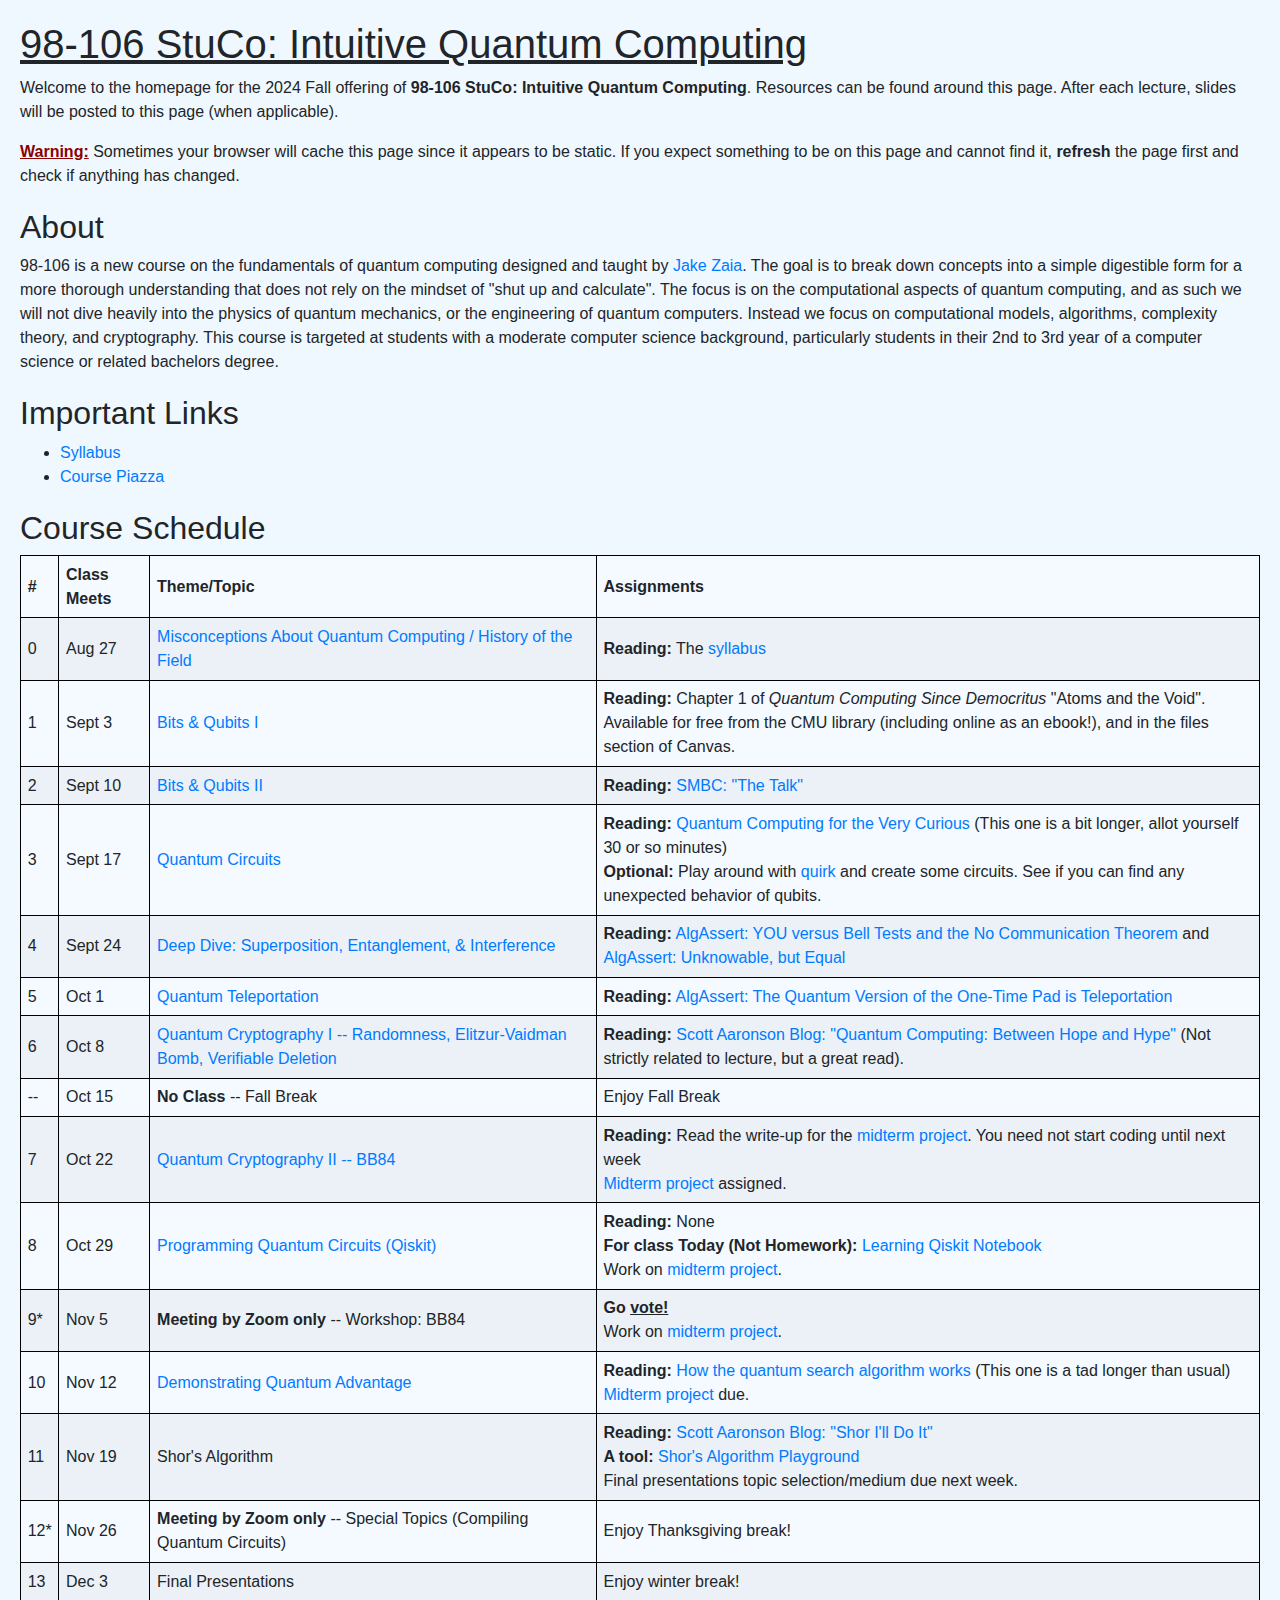
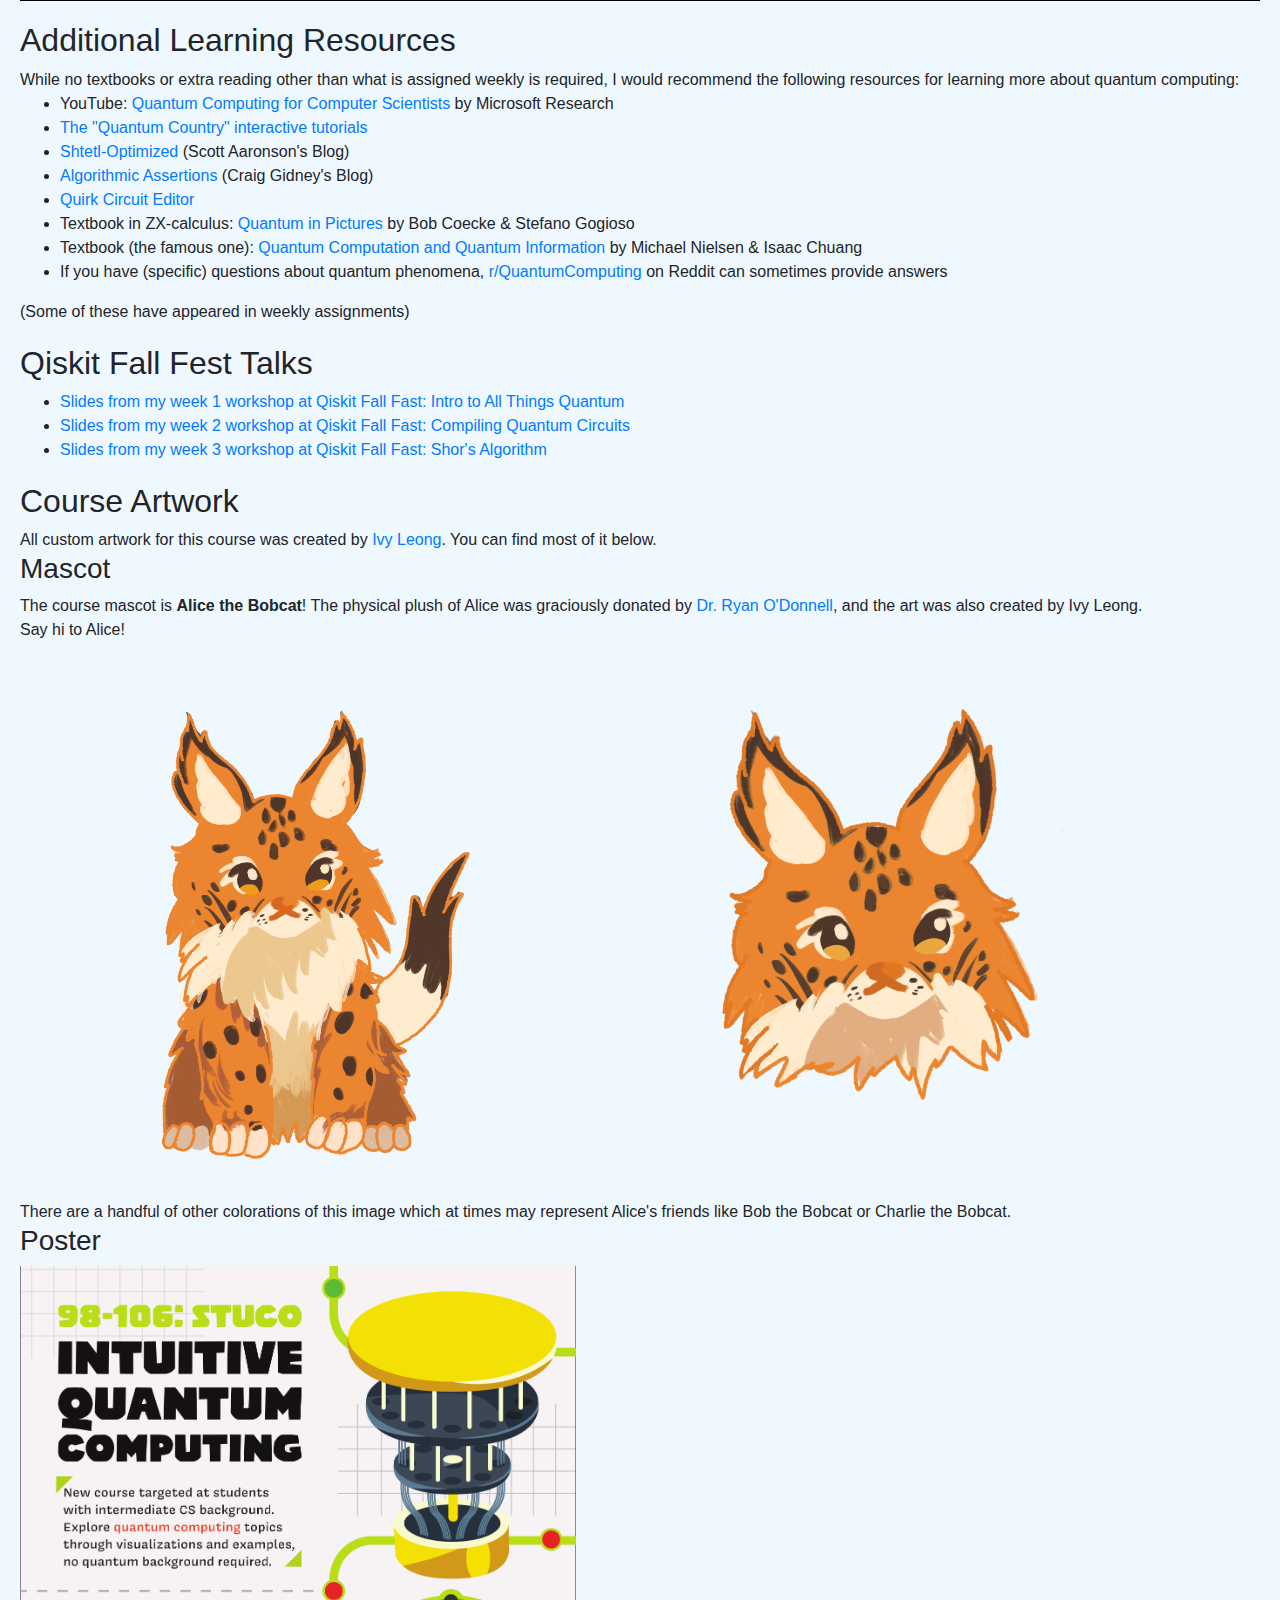
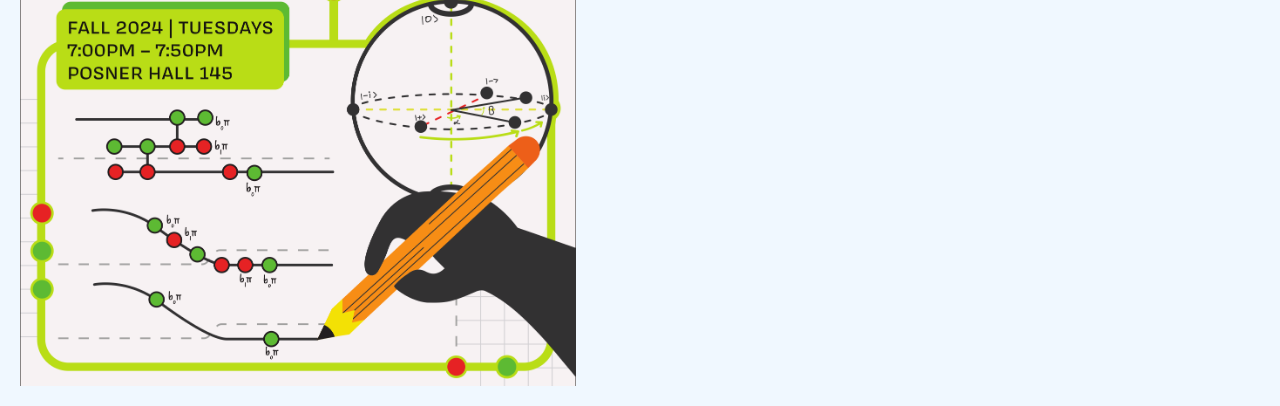
==== index.html @ c611f0e7 "Add Shor's algo presentation for QFF" ====
<!DOCTYPE html>
<html lang="en">
    <head>
        <meta charset="utf-8" />
        <meta http-equiv="Cache-Control" content="no-cache, no-store, must-revalidate"/>
        <meta http-equiv="Pragma" content="no-cache"/>
        <meta http-equiv="Expires" content="0"/>
        <meta name="robots" content="nofollow" />

        <title>98-106 StuCo: Intuitive Quantum Computing</title>

        <link rel="shortcut icon" type="image/png" href="static/img/alice_head_dark.png">

        <link rel="stylesheet" href="https://stackpath.bootstrapcdn.com/bootstrap/4.5.2/css/bootstrap.min.css" integrity="sha384-JcKb8q3iqJ61gNV9KGb8thSsNjpSL0n8PARn9HuZOnIxN0hoP+VmmDGMN5t9UJ0Z" crossorigin="anonymous" />
        <link rel="stylesheet" href="static/css/base.css" />
        <link rel="stylesheet" href="static/css/home.css" />
    </head>

    <body>
        <h1> <u>
            98-106 StuCo: Intuitive Quantum Computing
        </u> </h1>
        <p>
            Welcome to the homepage for the 2024 Fall offering of <b>98-106 StuCo: Intuitive Quantum Computing</b>.
            Resources can be found around this page.
            After each lecture, slides will be posted to this page (when applicable).
        </p>

        <p>
            <u class="warning">Warning:</u> Sometimes your browser will cache this page since it appears to be static.
            If you expect something to be on this page and cannot find it, <b>refresh</b> the page first and check if anything has changed.
        </p>

        <div class="section">
            <h2> About </h2>

            <p>
                98-106 is a new course on the fundamentals of quantum computing designed and taught by <a href="https://jzaia.net">Jake Zaia</a>.
                The goal is to break down concepts into a simple digestible form for a more thorough understanding that does not rely on the mindset of "shut up and calculate".
                The focus is on the computational aspects of quantum computing, and as such we will not dive heavily into the physics of quantum mechanics, or the engineering of quantum computers.
                Instead we focus on computational models, algorithms, complexity theory, and cryptography.
                This course is targeted at students with a moderate computer science background, particularly students in their 2nd to 3rd year of a computer science or related bachelors degree.
            </p>
        </div>

        <div class="section">
            <h2> Important Links </h2>

            <ul>
                <li> <a href="static/documents/syllabus.pdf">Syllabus</a> </li>
                <li> <a href="https://piazza.com/cmu/fall2024/98106">Course Piazza</a> </li>
            </ul>
        </div>

        <div class="section">
            <h2> Course Schedule </h2>

            <table id="class-schedule">
                <tr>
                    <th>#</th>
                    <th>Class Meets</th>
                    <th>Theme/Topic</th>
                    <th>Assignments</th>
                </tr>

                <tr>
                    <td>
                        0
                    </td>
                    <td>
                        Aug 27
                    </td>
                    <td>
                        <a href="https://docs.google.com/presentation/d/1K6jT92IirizlyWsclf-HWLIpeUItSZ8XHdBwO2vE9dA/edit?usp=drive_link">Misconceptions About Quantum Computing / History of the Field</a>
                    </td>
                    <td>
                        <b>Reading:</b> The <a href="static/documents/syllabus.pdf">syllabus</a>
                    </td>
                </tr>

                <tr>
                    <td>
                        1
                    </td>
                    <td>
                        Sept 3
                    </td>
                    <td>
                        <a href="https://docs.google.com/presentation/d/1zYkKhbauf3vrs4N_0_ezAlrUkIgW85bgAAUPRyCGyKk/edit?usp=sharing">Bits & Qubits I</a>
                    </td>
                    <td>
                        <b>Reading:</b> Chapter 1 of <i>Quantum Computing Since Democritus</i> "Atoms and the Void".
                        <br />
                        Available for free from the CMU library (including online as an ebook!), and in the files section of Canvas.
                    </td>
                </tr>

                <tr>
                    <td>
                        2
                    </td>
                    <td>
                        Sept 10
                    </td>
                    <td>
                        <a href="https://docs.google.com/presentation/d/1GYxbBrOg5g-eaT6I2_7zna-hHgamSBjy3YcUCNtx9vw/edit?usp=sharing">Bits & Qubits II</a>
                    </td>
                    <td>
                        <b>Reading:</b> <a href="https://www.smbc-comics.com/comic/the-talk-3">SMBC: "The Talk"</a>
                    </td>
                </tr>

                <tr>
                    <td>
                        3
                    </td>
                    <td>
                        Sept 17
                    </td>
                    <td>
                        <a href="https://docs.google.com/presentation/d/1S2ljsmP8gcDn0FfLXHAqtqasm4k5BIbCLL1Pnui-Oos/edit?usp=sharing">Quantum Circuits</a>
                    </td>
                    <td>
                        <b>Reading:</b> <a href="https://quantum.country/qcvc">Quantum Computing for the Very Curious</a> (This one is a bit longer, allot yourself 30 or so minutes)

                        <br />
                        <b>Optional:</b> Play around with <a href="https://algassert.com/quirk">quirk</a> and create some circuits.
                        See if you can find any unexpected behavior of qubits.
                    </td>
                </tr>

                <tr>
                    <td>
                        4
                    </td>
                    <td>
                        Sept 24
                    </td>
                    <td>
                        <a href="https://docs.google.com/presentation/d/135XEowu6dzqHW6y-Cev3HSpKKpaMrBlcaX0ifstmXmY/edit?usp=drive_link">Deep Dive: Superposition, Entanglement, & Interference</a>
                    </td>
                    <td>
                        <b>Reading:</b> <a href="https://algassert.com/quantum/2015/10/11/Bell-Tests-vs-No-Communication.html">AlgAssert: YOU versus Bell Tests and the No Communication Theorem
                        </a> and <a href="https://algassert.com/quantum/2016/01/19/unknown-but-equal.html">AlgAssert: Unknowable, but Equal</a>
                    </td>
                </tr>

                <tr>
                    <td>
                        5
                    </td>
                    <td>
                        Oct 1
                    </td>
                    <td>
                        <a href="https://docs.google.com/presentation/d/1eFd35r0rdreiRkxncLrb1eJSHKV5FSQmF7Qh5J40x-8/edit?usp=drive_link">Quantum Teleportation</a>
                    </td>
                    <td>
                        <b>Reading:</b> <a href="https://algassert.com/post/1624">AlgAssert: The Quantum Version of the One-Time Pad is Teleportation</a>
                    </td>
                </tr>

                <tr>
                    <td>
                        6
                    </td>
                    <td>
                        Oct 8
                    </td>
                    <td>
                        <a href="https://docs.google.com/presentation/d/1-17AJlMBQ-oUCojxRD85IjpXGnOMiB_DU3lZXqvQzko/edit?usp=drive_link">Quantum Cryptography I -- Randomness, Elitzur-Vaidman Bomb, Verifiable Deletion</a>
                    </td>
                    <td>
                        <b>Reading:</b> <a href="https://scottaaronson.blog/?p=8329">Scott Aaronson Blog: "Quantum Computing: Between Hope and Hype"</a> (Not strictly related to lecture, but a great read).
                    </td>
                </tr>

                <tr>
                    <td>
                        --
                    </td>
                    <td>
                        Oct 15
                    </td>
                    <td>
                        <b>No Class</b> -- Fall Break
                    </td>
                    <td>
                        Enjoy Fall Break
                    </td>
                </tr>

                <tr>
                    <td>
                        7
                    </td>
                    <td>
                        Oct 22
                    </td>
                    <td>
                        <a href="https://docs.google.com/presentation/d/18VddEUVildaBNH0EZfdWYDTocSdKORDHvI_Us2tEg4Y/edit?usp=drive_link">Quantum Cryptography II --  BB84</a>
                    </td>
                    <td>
                        <b>Reading:</b> Read the write-up for the <a href="static/documents/midterm.pdf">midterm project</a>. You need not start coding until next week
                        <br />
                        <a href="static/documents/midterm.pdf">Midterm project</a> assigned.
                    </td>
                </tr>

                <tr>
                    <td>
                        8
                    </td>
                    <td>
                        Oct 29
                    </td>
                    <td>
                        <a href="https://docs.google.com/presentation/d/1jO_1NH0KfbMNz3NEqcsBEvoOaDvFl9nHCr71tfWWD2I/edit?usp=drive_link">Programming Quantum Circuits (Qiskit)</a>
                    </td>
                    <td>
                        <b>Reading:</b> None
                        <br />
                        <b>For class Today (Not Homework):</b> <a href="https://drive.google.com/file/d/1oGGr2eNd4q_oPylqYmzBe3QUXlvMx81x/view?usp=sharing">Learning Qiskit Notebook</a>
                        <br />
                        Work on <a href="static/documents/midterm.pdf">midterm project</a>.
                    </td>
                </tr>

                <tr>
                    <td>
                        9*
                    </td>
                    <td>
                        Nov 5
                    </td>
                    <td>
                        <b>Meeting by Zoom only</b> -- Workshop: BB84
                    </td>
                    <td>
                        <b>Go <u>vote!</u></b>

                        <br />
                        Work on <a href="static/documents/midterm.pdf">midterm project</a>.
                    </td>
                </tr>

                <tr>
                    <td>
                        10
                    </td>
                    <td>
                        Nov 12
                    </td>
                    <td>
                        <a href="https://docs.google.com/presentation/d/1WBXxvEZZC5QUuhBqahesyZMNEtcgNmLPEGZ4avIab2A/edit?usp=drive_link">Demonstrating Quantum Advantage</a>
                    </td>
                    <td>
                        <b>Reading:</b> <a href="https://quantum.country/search">How the quantum search algorithm works</a> (This one is a tad longer than usual)

                        <br />
                        <a href="static/documents/midterm.pdf">Midterm project</a> due.
                    </td>
                </tr>

                <tr>
                    <td>
                        11
                    </td>
                    <td>
                        Nov 19
                    </td>
                    <td>
                        Shor's Algorithm
                    </td>
                    <td>
                        <b>Reading:</b> <a href="https://scottaaronson.blog/?p=208">Scott Aaronson Blog: "Shor I'll Do It"</a>
                        <br />
                        <b>A tool:</b> <a href="shor.html">Shor's Algorithm Playground</a>
                        <br />
                        Final presentations topic selection/medium due next week.
                    </td>
                </tr>

                <tr>
                    <td>
                        12*
                    </td>
                    <td>
                        Nov 26
                    </td>
                    <td>
                        <b>Meeting by Zoom only</b> -- Special Topics (Compiling Quantum Circuits)
                    </td>
                    <td>
                        Enjoy Thanksgiving break!
                    </td>
                </tr>

                <tr>
                    <td>
                        13
                    </td>
                    <td>
                        Dec 3
                    </td>
                    <td>
                        Final Presentations
                    </td>
                    <td>
                        Enjoy winter break!
                    </td>
                </tr>
            </table>
        </div>

        <div class="section">
            <h2>
                Additional Learning Resources
            </h2>

            While no textbooks or extra reading other than what is assigned weekly is required, I would recommend the following resources for learning more about quantum computing:
            <ul>
                <li>YouTube: <a href="https://www.youtube.com/watch?v=F_Riqjdh2oM">Quantum Computing for Computer Scientists</a> by Microsoft Research </li>
                <li><a href="https://quantum.country">The "Quantum Country" interactive tutorials</a></li>
                <li><a href="https://scottaaronson.blog"> Shtetl-Optimized </a> (Scott Aaronson's Blog) </li>
                <li><a href="https://algassert.com"> Algorithmic Assertions </a> (Craig Gidney's Blog) </li>
                <li><a href="https://algassert.com/quirk"> Quirk Circuit Editor </a></li>
                <li>Textbook in ZX-calculus: <a href="https://www.amazon.com/Quantum-Pictures-New-Understand-World/dp/1739214714/">Quantum in Pictures</a> by Bob Coecke & Stefano Gogioso</li>
                <li>Textbook (the famous one): <a href="https://www.amazon.com/Quantum-Computation-Information-10th-Anniversary/dp/1107002176/">Quantum Computation and Quantum Information</a> by Michael Nielsen & Isaac Chuang</li>
                <li>If you have (specific) questions about quantum phenomena, <a href="https://reddit.com/r/QuantumComputing">r/QuantumComputing</a> on Reddit can sometimes provide answers</li>
            </ul>

            (Some of these have appeared in weekly assignments)
        </div>

        <div class="section">
            <h2> Qiskit Fall Fest Talks </h2>
            <ul>
                <li> <a href="https://docs.google.com/presentation/d/1UCJtkVwg--P8_gh6xYtqfSxzlH0CEJw3xf4Uv2UBCX0/edit?usp=drive_link">Slides from my week 1 workshop at Qiskit Fall Fast: Intro to All Things Quantum</a> </li>
                <li> <a href="https://docs.google.com/presentation/d/1VCVS2QXH_9_J2hicG3oESHyS9Ir1pYU_sRCkhTpLwBM/edit?usp=sharing">Slides from my week 2 workshop at Qiskit Fall Fast: Compiling Quantum Circuits</a></li>
                <li> <a href="https://docs.google.com/presentation/d/1Cw-iJSH3vG--TcIZdcRjjBhGbCef3H0ceN1FAzqy-D4/edit?usp=sharing">Slides from my week 3 workshop at Qiskit Fall Fast: Shor's Algorithm</a></li>
            </ul>
        </div>

        <div class="section">
            <h2>
                Course Artwork
            </h2>
            All custom artwork for this course was created by <a href="https://www.aibisaurarts.com">Ivy Leong</a>.
            You can find most of it below.

            <br />

            <h3>
                Mascot
            </h3>
            The course mascot is <b>Alice the Bobcat</b>!
            The physical plush of Alice was graciously donated by <a href="https://www.cs.cmu.edu/~odonnell/">Dr. Ryan O'Donnell</a>, and the art was also created by Ivy Leong.

            <br />
            Say hi to Alice!
            <br />

            <img id="alice-full" src="static/img/alice_full_dark.png" />
            <img id="alice-head" src="static/img/alice_head_dark.png" />

            <br />
            There are a handful of other colorations of this image which at times may represent Alice's friends like Bob the Bobcat or Charlie the Bobcat.
            <br />

            <h3>
                Poster
            </h3>
            <img id="course-poster" src="static/img/poster.png" />
        </div>

    </body>
</html>
---- static/css/base.css ----
table, table td, table th {
    border: 1px solid black;
}

table td, table th {
    padding: 5pt;
}

table th, table tr:nth-child(odd) td{
    background-color: rgba(255, 255, 255, 0.25);
}
table tr:nth-child(even) td{
    background-color: rgba(220, 220, 220, 0.25);
}

body {
    margin: 20px;
    background-color: aliceblue;
}

.section {
    margin-top: 20px;
}
---- static/css/home.css ----
#course-poster {
    max-width: 85%;
    max-height: 80vh;
}

#alice-full, #alice-head {
    max-width: 45%;
    max-height: 80vh;
}

.warning {
    font-weight: bold;
    color: darkred;
}
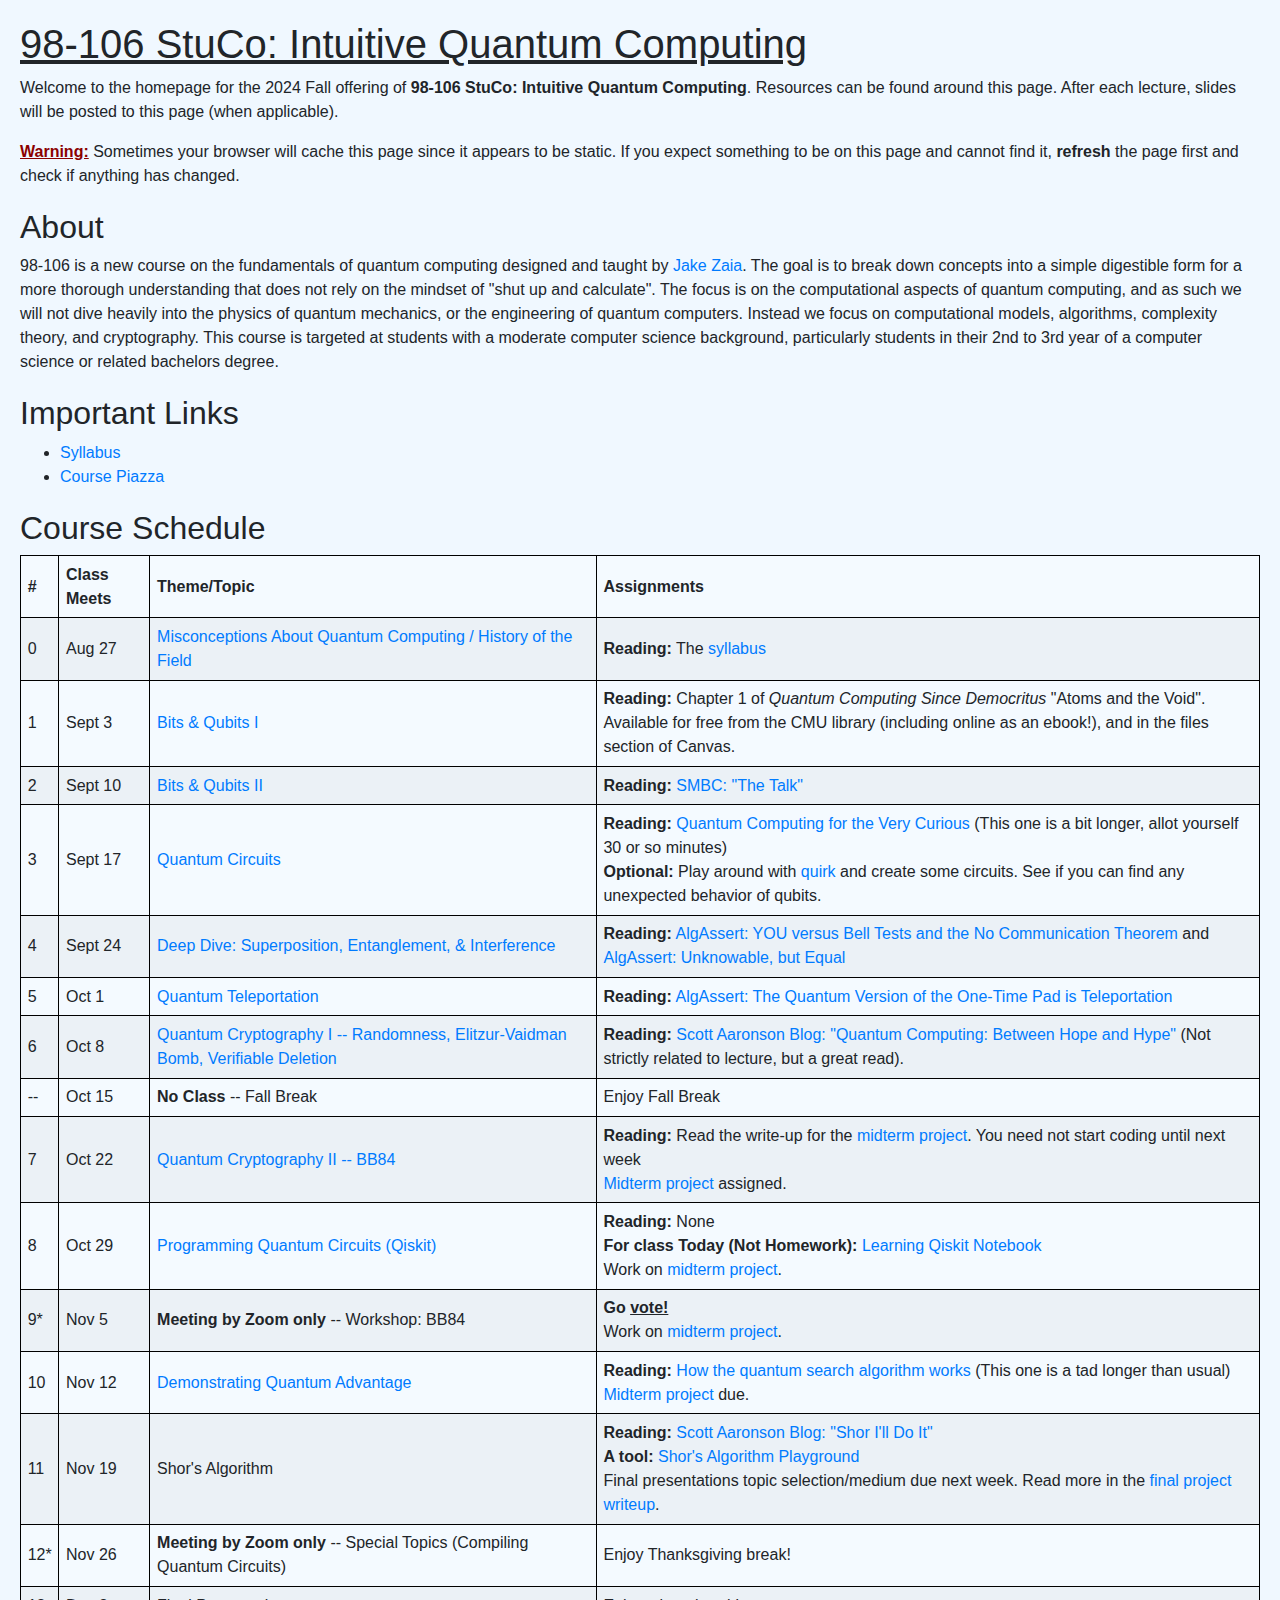
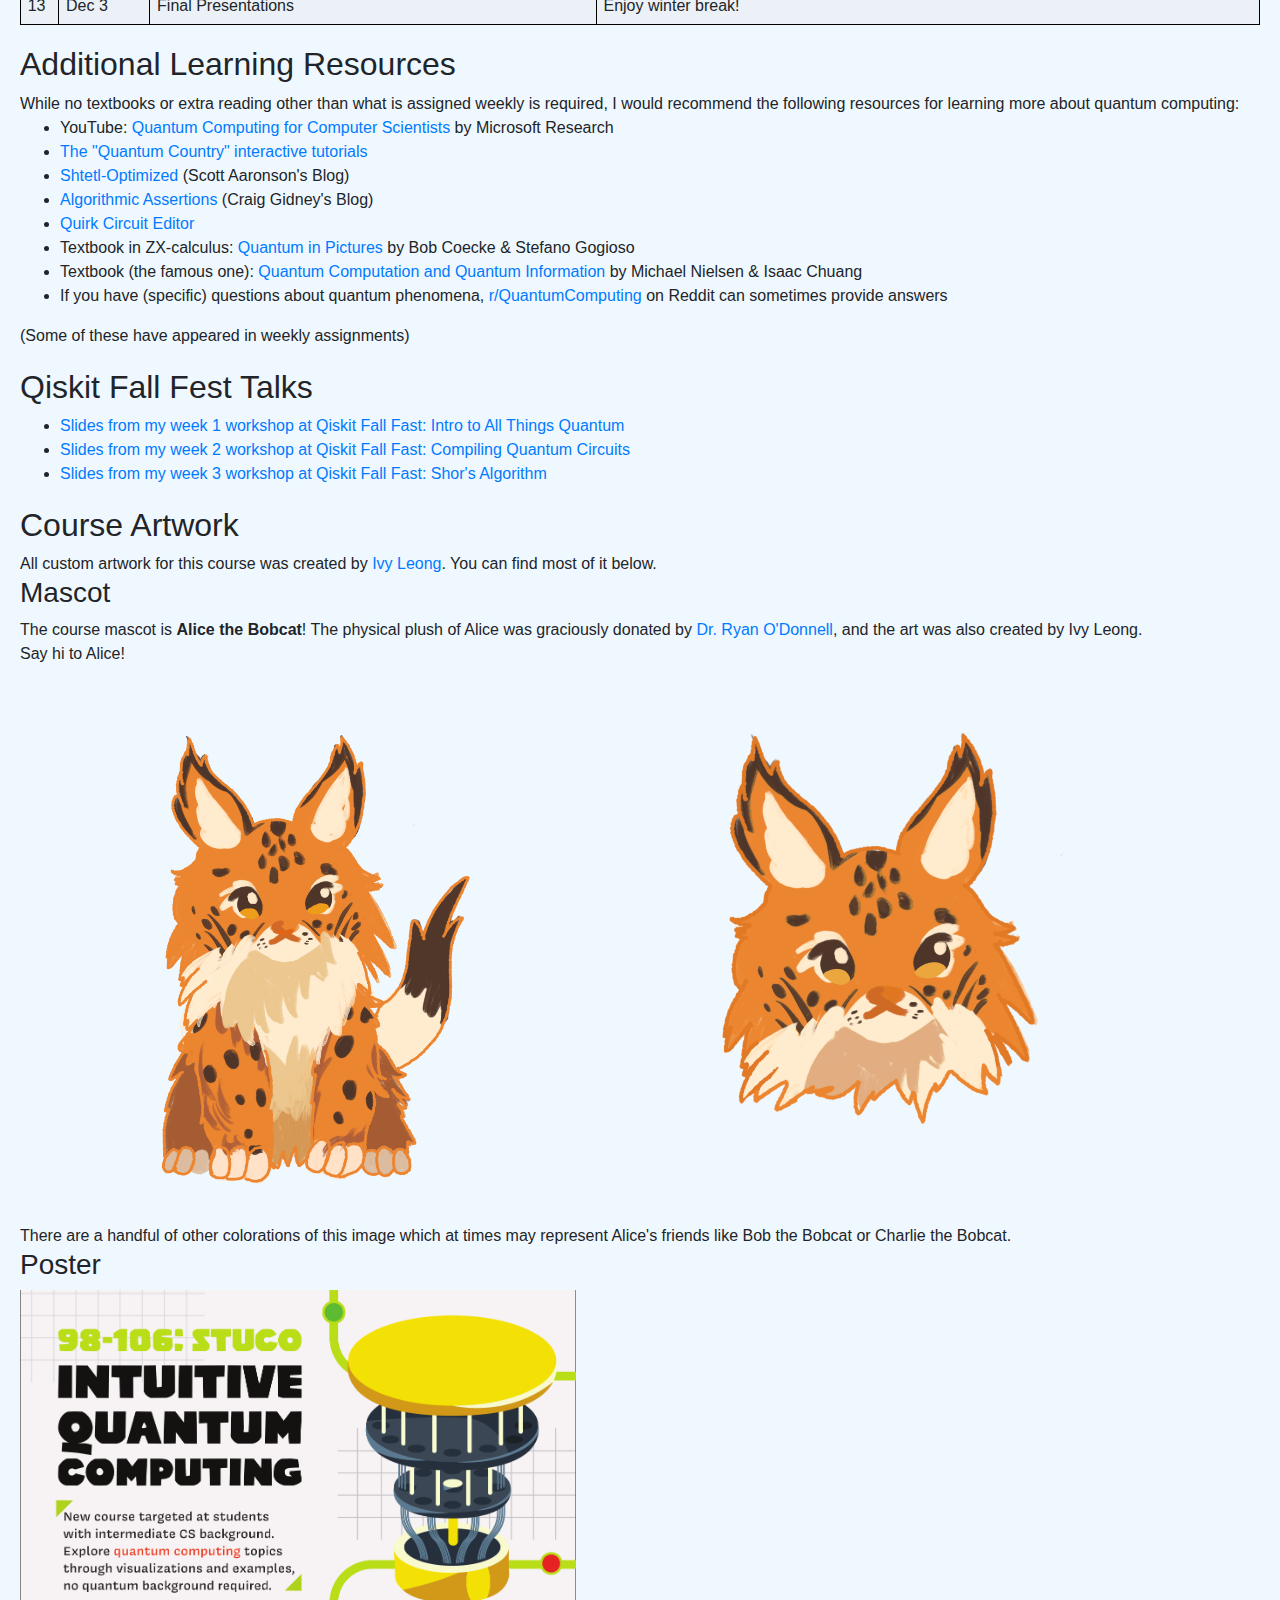
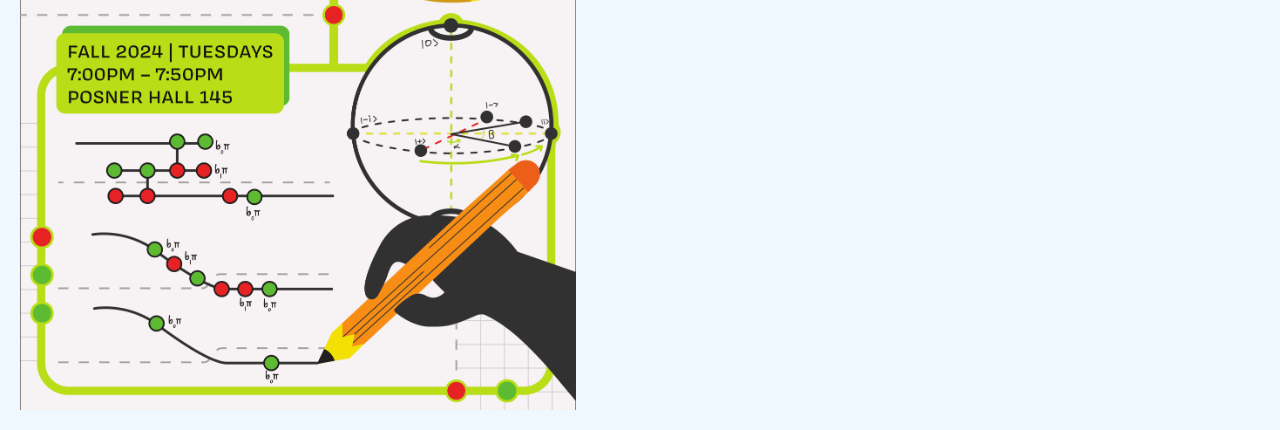
==== commit f38576d4: "Add final project writeup to site" ====
--- a/index.html
+++ b/index.html
@@ -278,6 +278,7 @@
                         <b>A tool:</b> <a href="shor.html">Shor's Algorithm Playground</a>
                         <br />
                         Final presentations topic selection/medium due next week.
+                        Read more in the <a href="static/documents/final.pdf">final project writeup</a>.
                     </td>
                 </tr>
 
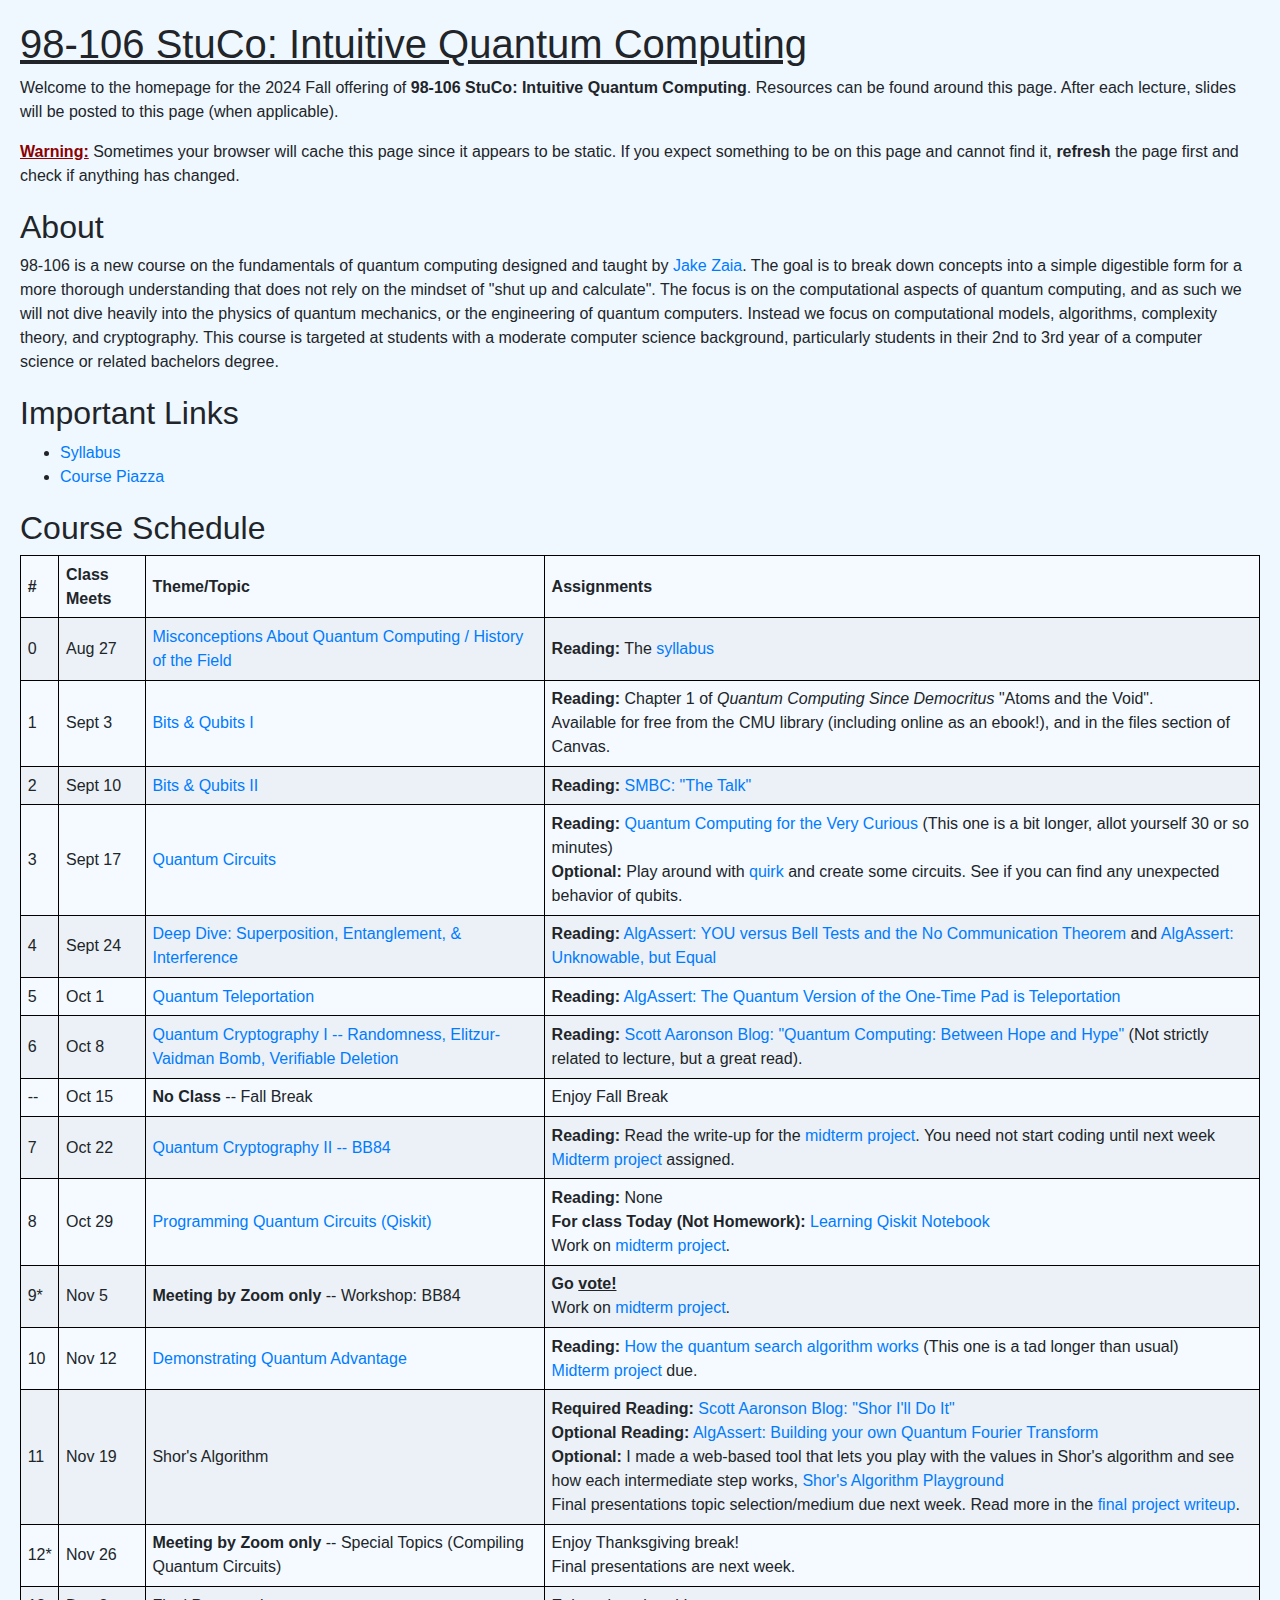
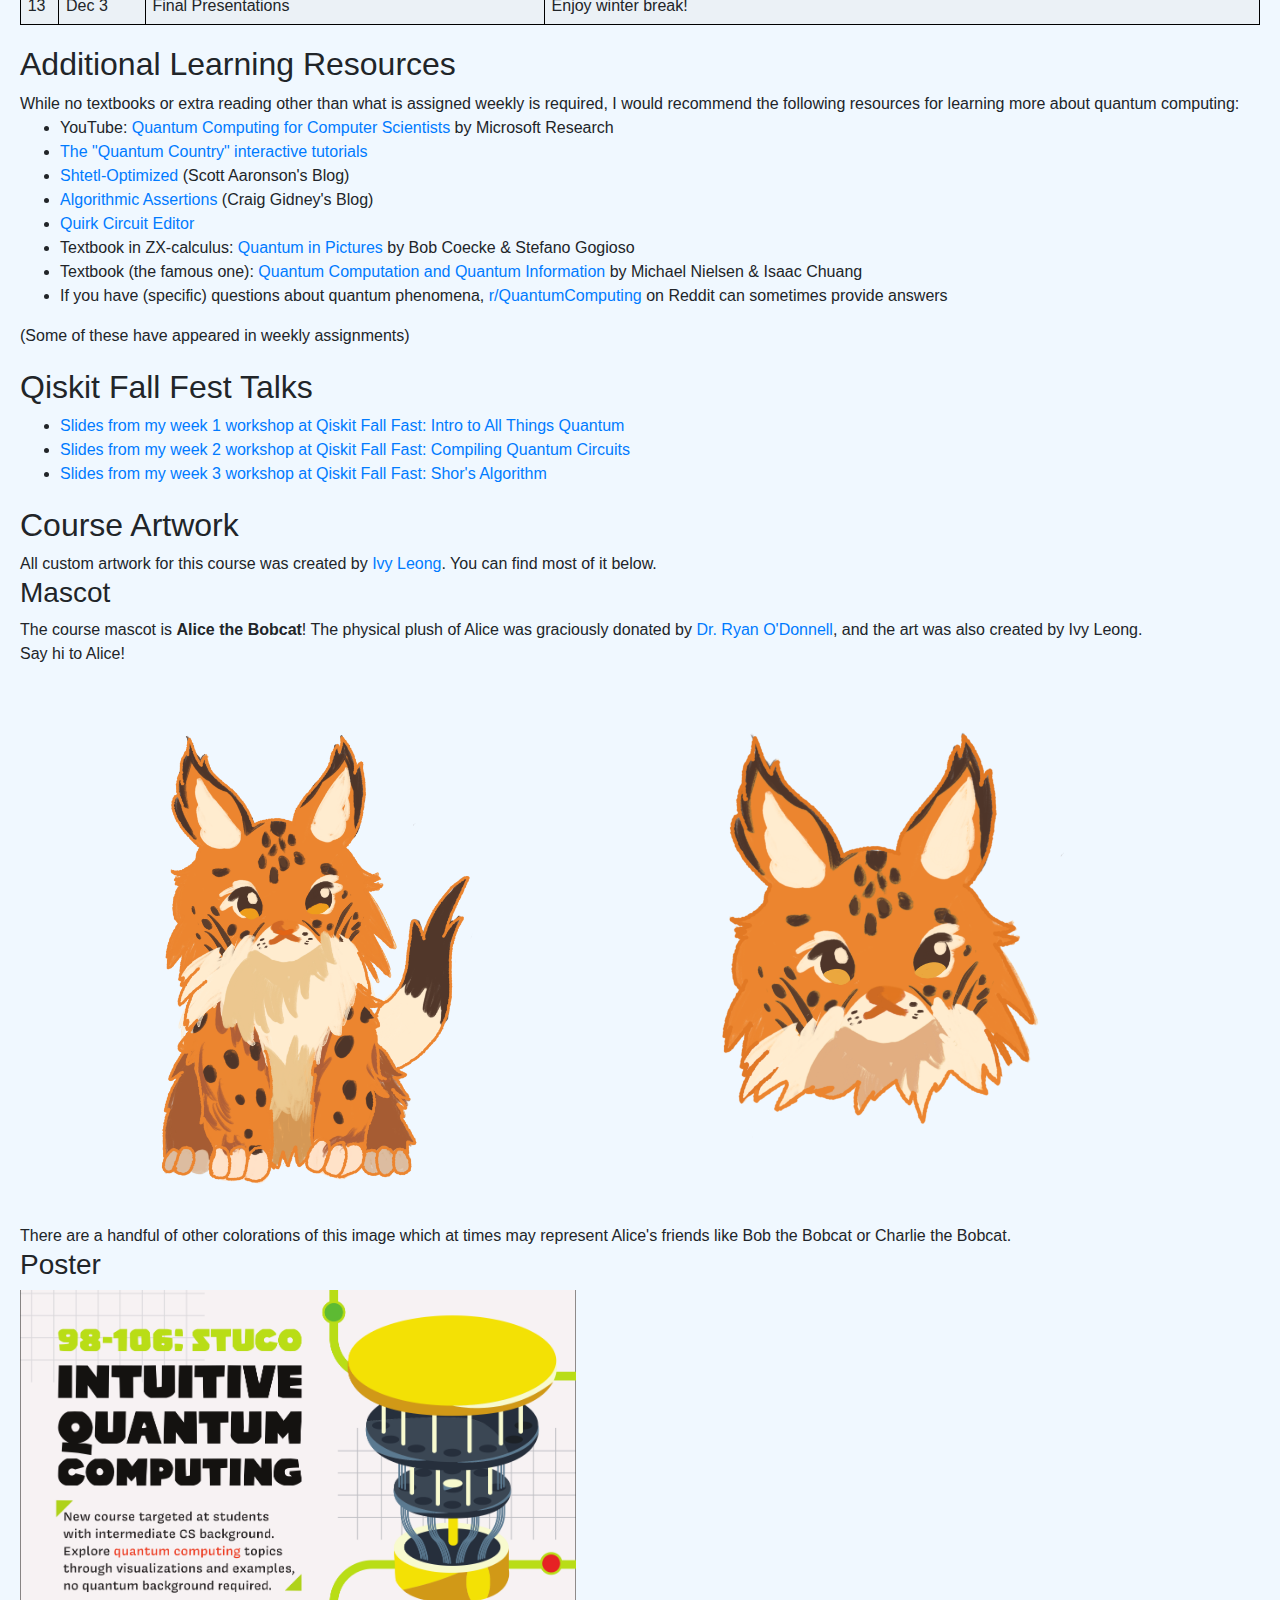
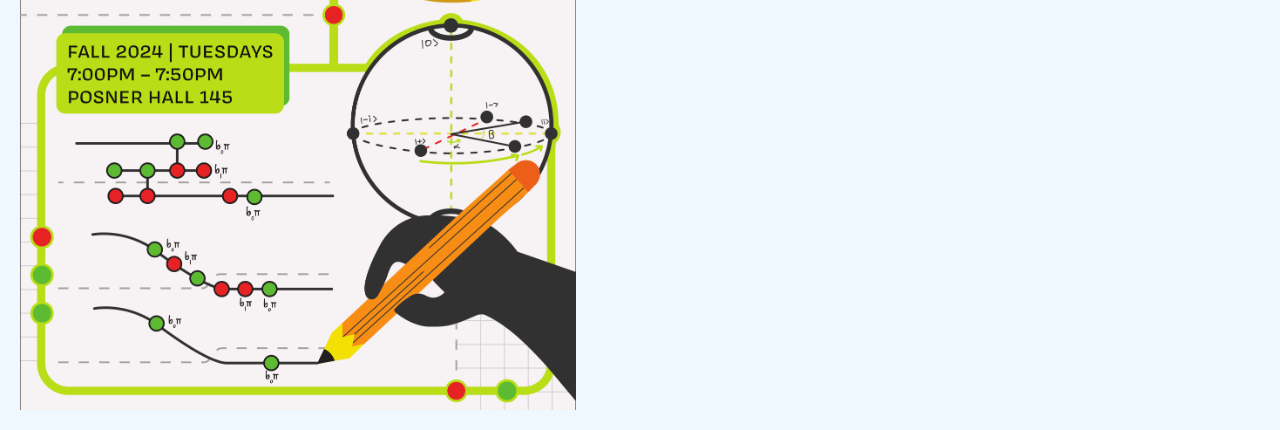
==== commit 99bafca9: "Add better resources for Shor's" ====
--- a/index.html
+++ b/index.html
@@ -273,9 +273,11 @@
                         Shor's Algorithm
                     </td>
                     <td>
-                        <b>Reading:</b> <a href="https://scottaaronson.blog/?p=208">Scott Aaronson Blog: "Shor I'll Do It"</a>
-                        <br />
-                        <b>A tool:</b> <a href="shor.html">Shor's Algorithm Playground</a>
+                        <b>Required Reading:</b> <a href="https://scottaaronson.blog/?p=208">Scott Aaronson Blog: "Shor I'll Do It"</a>
+                        <br />
+                        <b>Optional Reading:</b> <a href="https://algassert.com/quantum/2014/03/07/Building-your-own-Quantum-Fourier-Transform.html">AlgAssert: Building your own Quantum Fourier Transform</a>
+                        <br />
+                        <b>Optional:</b> I made a web-based tool that lets you play with the values in Shor's algorithm and see how each intermediate step works, <a href="shor.html">Shor's Algorithm Playground</a>
                         <br />
                         Final presentations topic selection/medium due next week.
                         Read more in the <a href="static/documents/final.pdf">final project writeup</a>.
@@ -294,6 +296,8 @@
                     </td>
                     <td>
                         Enjoy Thanksgiving break!
+                        <br />
+                        Final presentations are next week.
                     </td>
                 </tr>
 
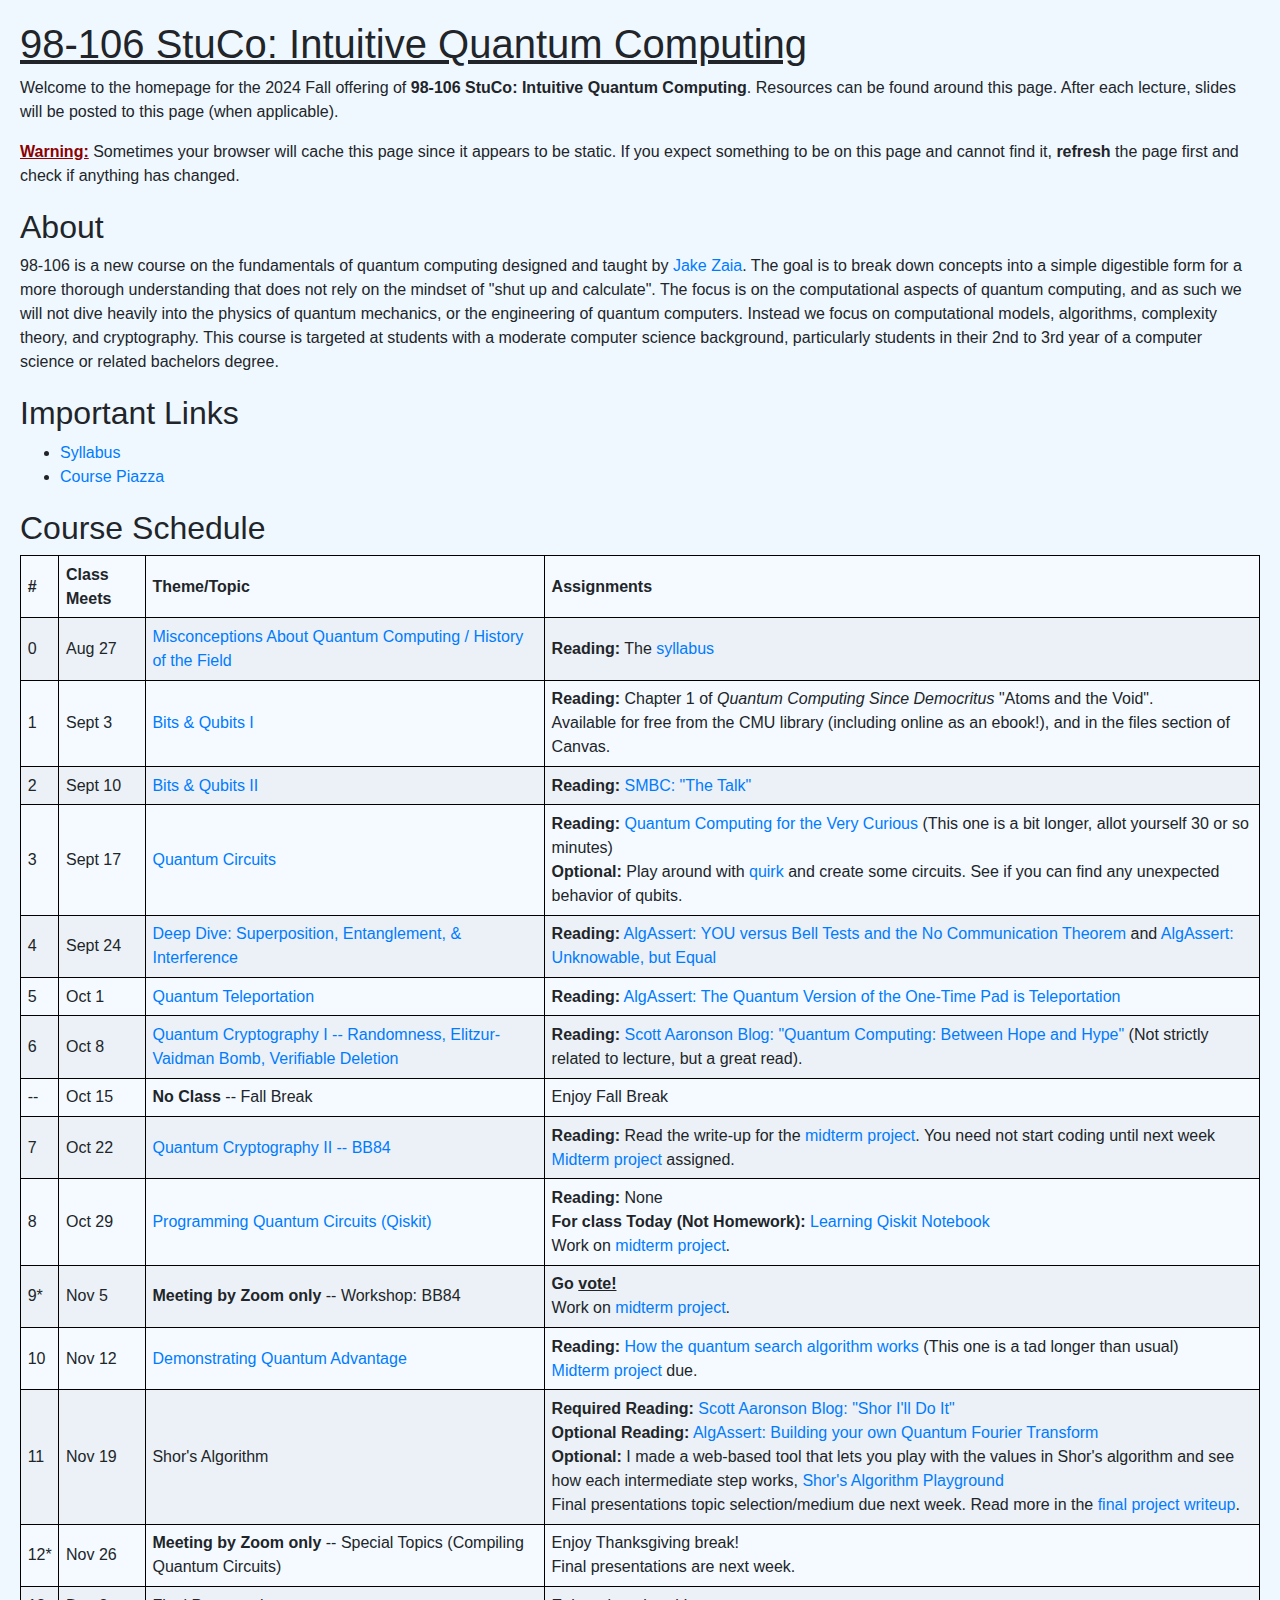
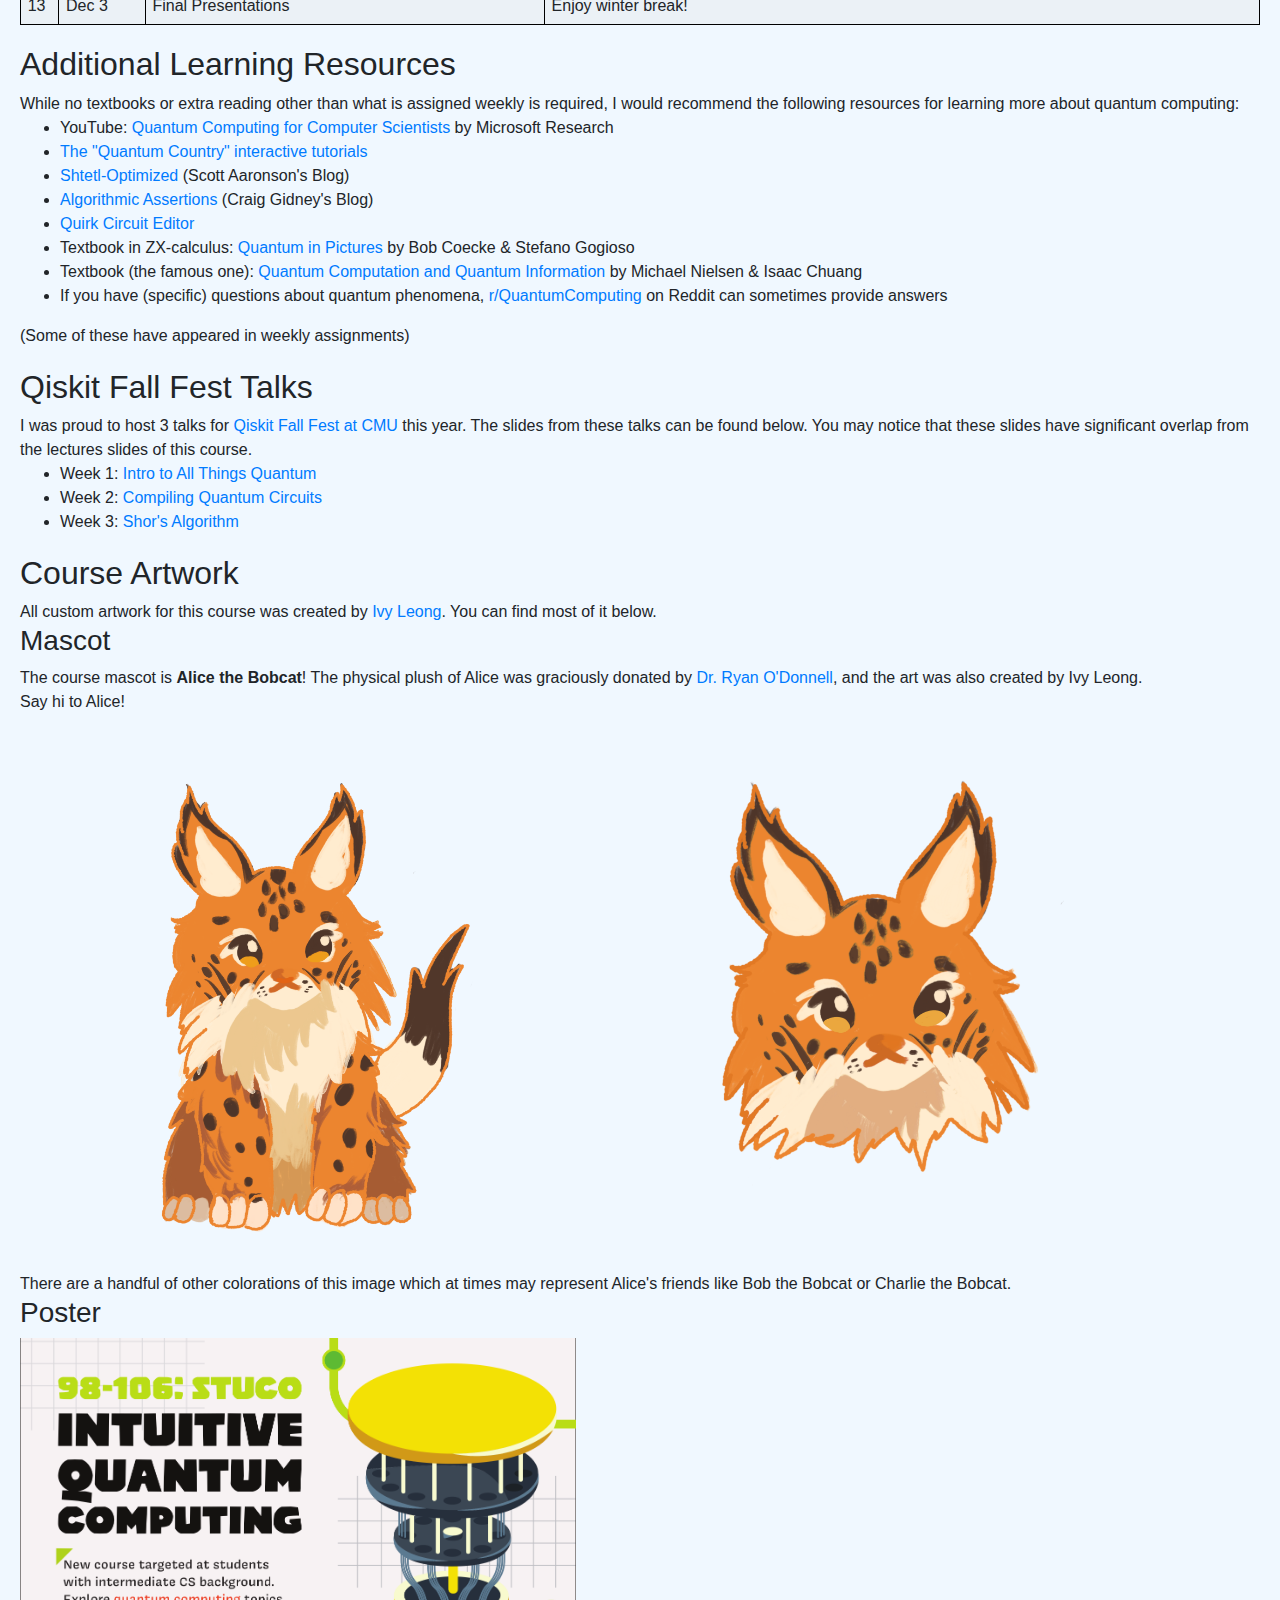
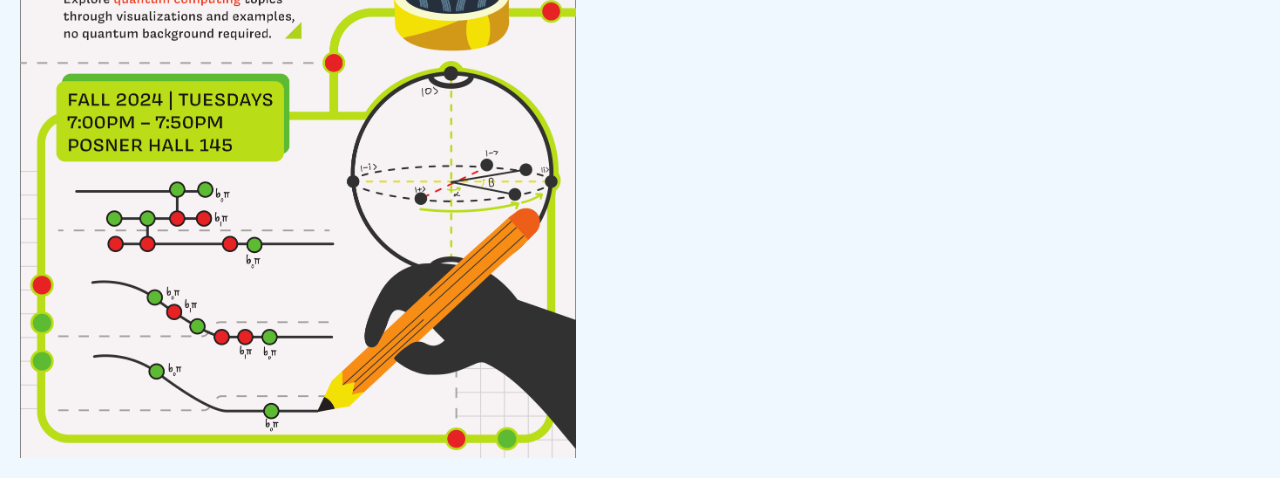
==== commit b22cef86: "Clean up QFF section" ====
--- a/index.html
+++ b/index.html
@@ -340,10 +340,13 @@
 
         <div class="section">
             <h2> Qiskit Fall Fest Talks </h2>
+            I was proud to host 3 talks for <a href="https://sites.google.com/view/cmu-quantum/events/qiskit-fall-fest-2024">Qiskit Fall Fest at CMU</a> this year.
+            The slides from these talks can be found below.
+            You may notice that these slides have significant overlap from the lectures slides of this course.
             <ul>
-                <li> <a href="https://docs.google.com/presentation/d/1UCJtkVwg--P8_gh6xYtqfSxzlH0CEJw3xf4Uv2UBCX0/edit?usp=drive_link">Slides from my week 1 workshop at Qiskit Fall Fast: Intro to All Things Quantum</a> </li>
-                <li> <a href="https://docs.google.com/presentation/d/1VCVS2QXH_9_J2hicG3oESHyS9Ir1pYU_sRCkhTpLwBM/edit?usp=sharing">Slides from my week 2 workshop at Qiskit Fall Fast: Compiling Quantum Circuits</a></li>
-                <li> <a href="https://docs.google.com/presentation/d/1Cw-iJSH3vG--TcIZdcRjjBhGbCef3H0ceN1FAzqy-D4/edit?usp=sharing">Slides from my week 3 workshop at Qiskit Fall Fast: Shor's Algorithm</a></li>
+                <li> Week 1: <a href="https://docs.google.com/presentation/d/1UCJtkVwg--P8_gh6xYtqfSxzlH0CEJw3xf4Uv2UBCX0/edit?usp=drive_link">Intro to All Things Quantum</a> </li>
+                <li> Week 2: <a href="https://docs.google.com/presentation/d/1VCVS2QXH_9_J2hicG3oESHyS9Ir1pYU_sRCkhTpLwBM/edit?usp=sharing">Compiling Quantum Circuits</a></li>
+                <li> Week 3: <a href="https://docs.google.com/presentation/d/1Cw-iJSH3vG--TcIZdcRjjBhGbCef3H0ceN1FAzqy-D4/edit?usp=sharing">Shor's Algorithm</a></li>
             </ul>
         </div>
 
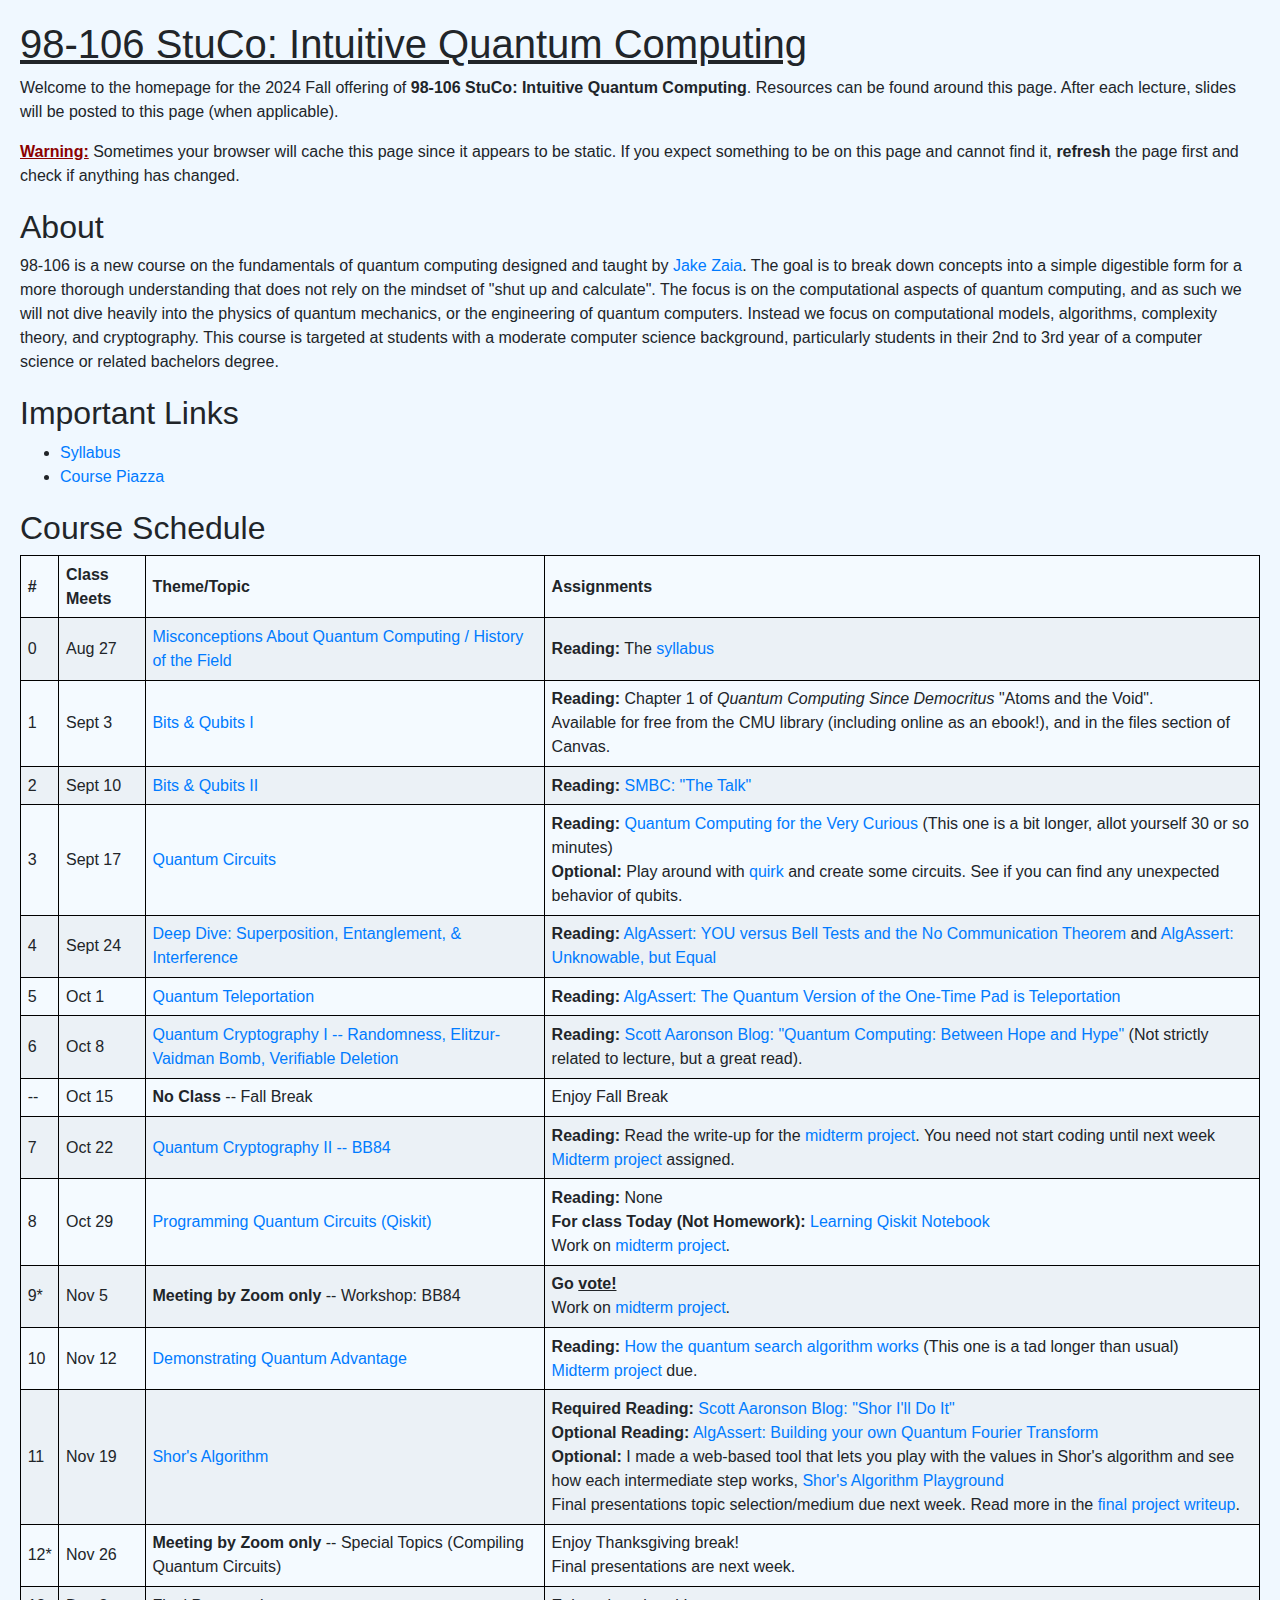
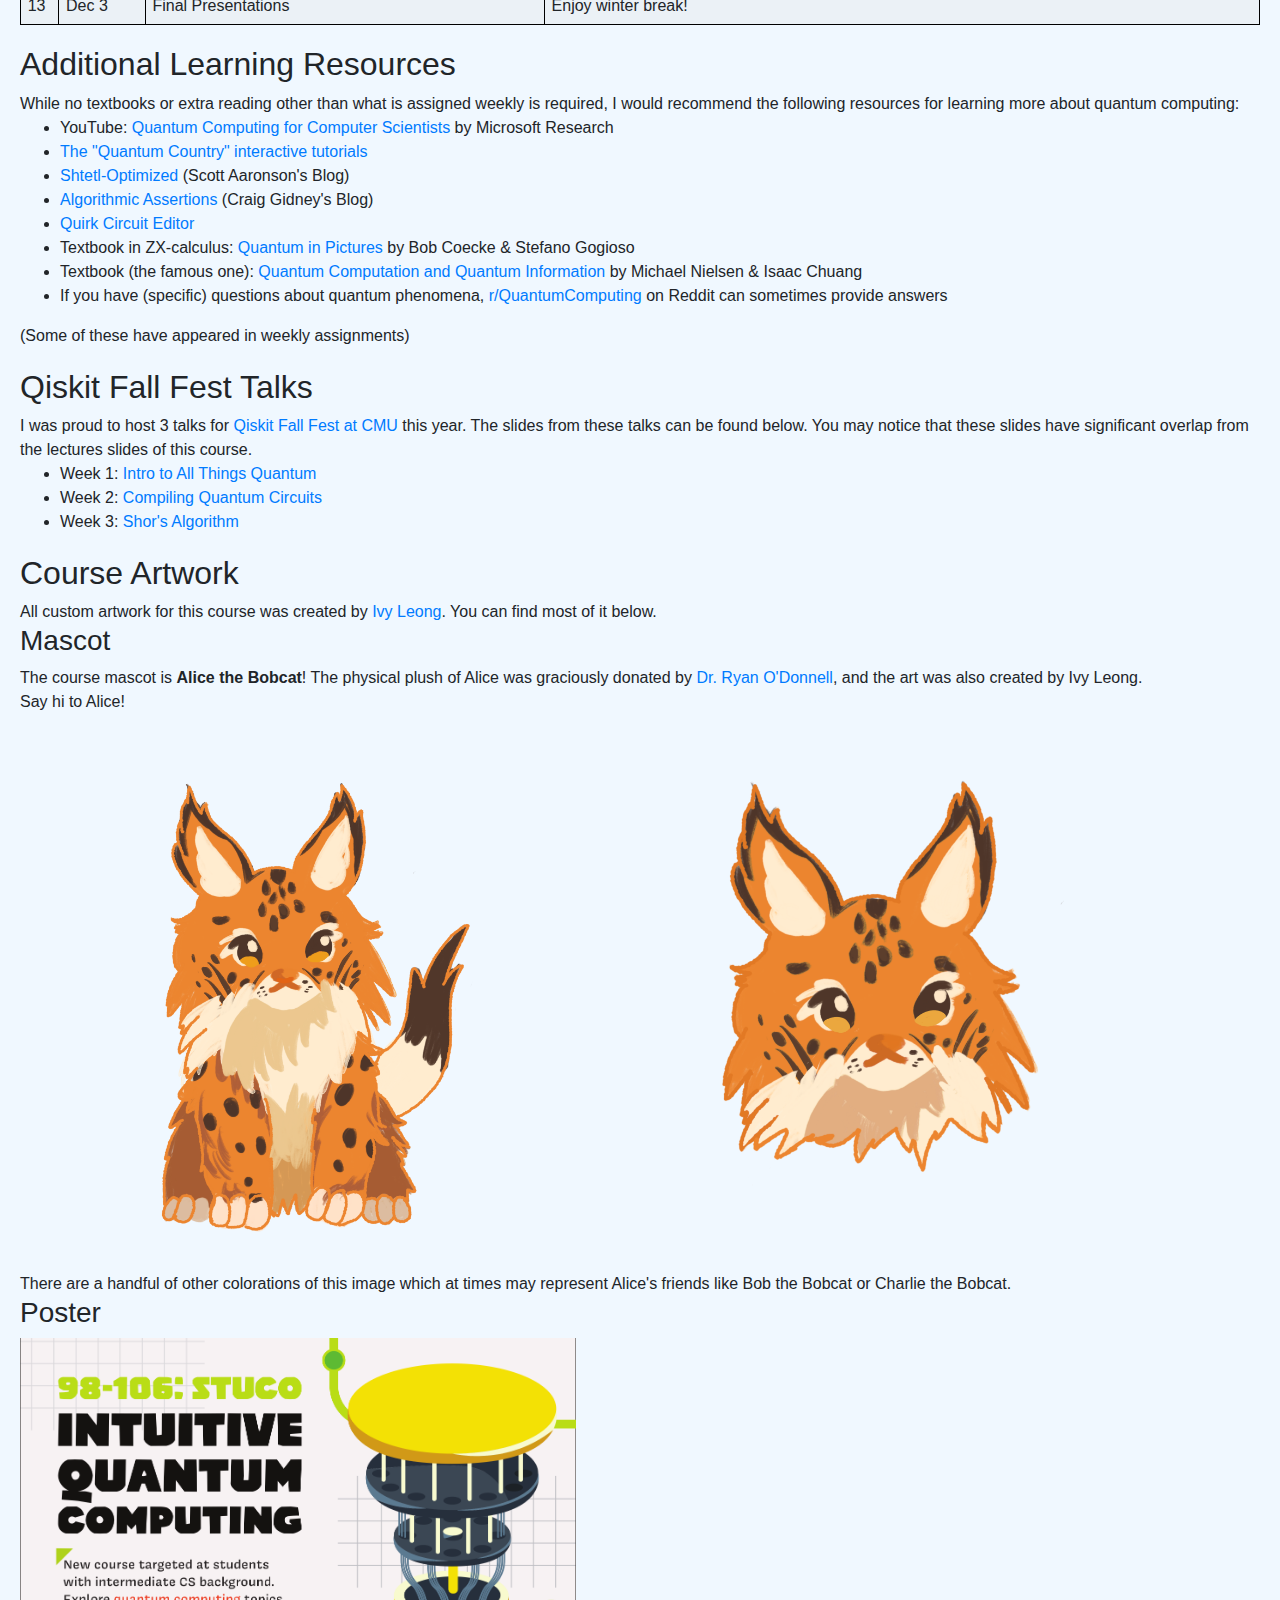
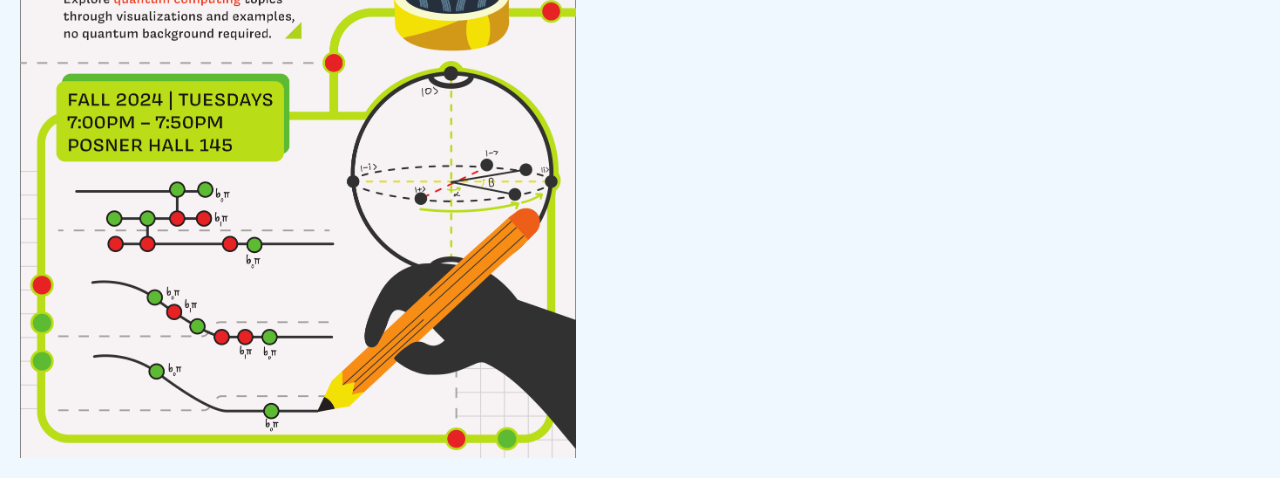
==== commit 611a8423: "Add slides for Shor's algo" ====
--- a/index.html
+++ b/index.html
@@ -270,7 +270,7 @@
                         Nov 19
                     </td>
                     <td>
-                        Shor's Algorithm
+                        <a href="https://docs.google.com/presentation/d/1EFLyPz_9OGPEXlLpdhGjNFoQ26AK2SY3jz7R4URVBkI/edit?usp=drive_link">Shor's Algorithm</a>
                     </td>
                     <td>
                         <b>Required Reading:</b> <a href="https://scottaaronson.blog/?p=208">Scott Aaronson Blog: "Shor I'll Do It"</a>
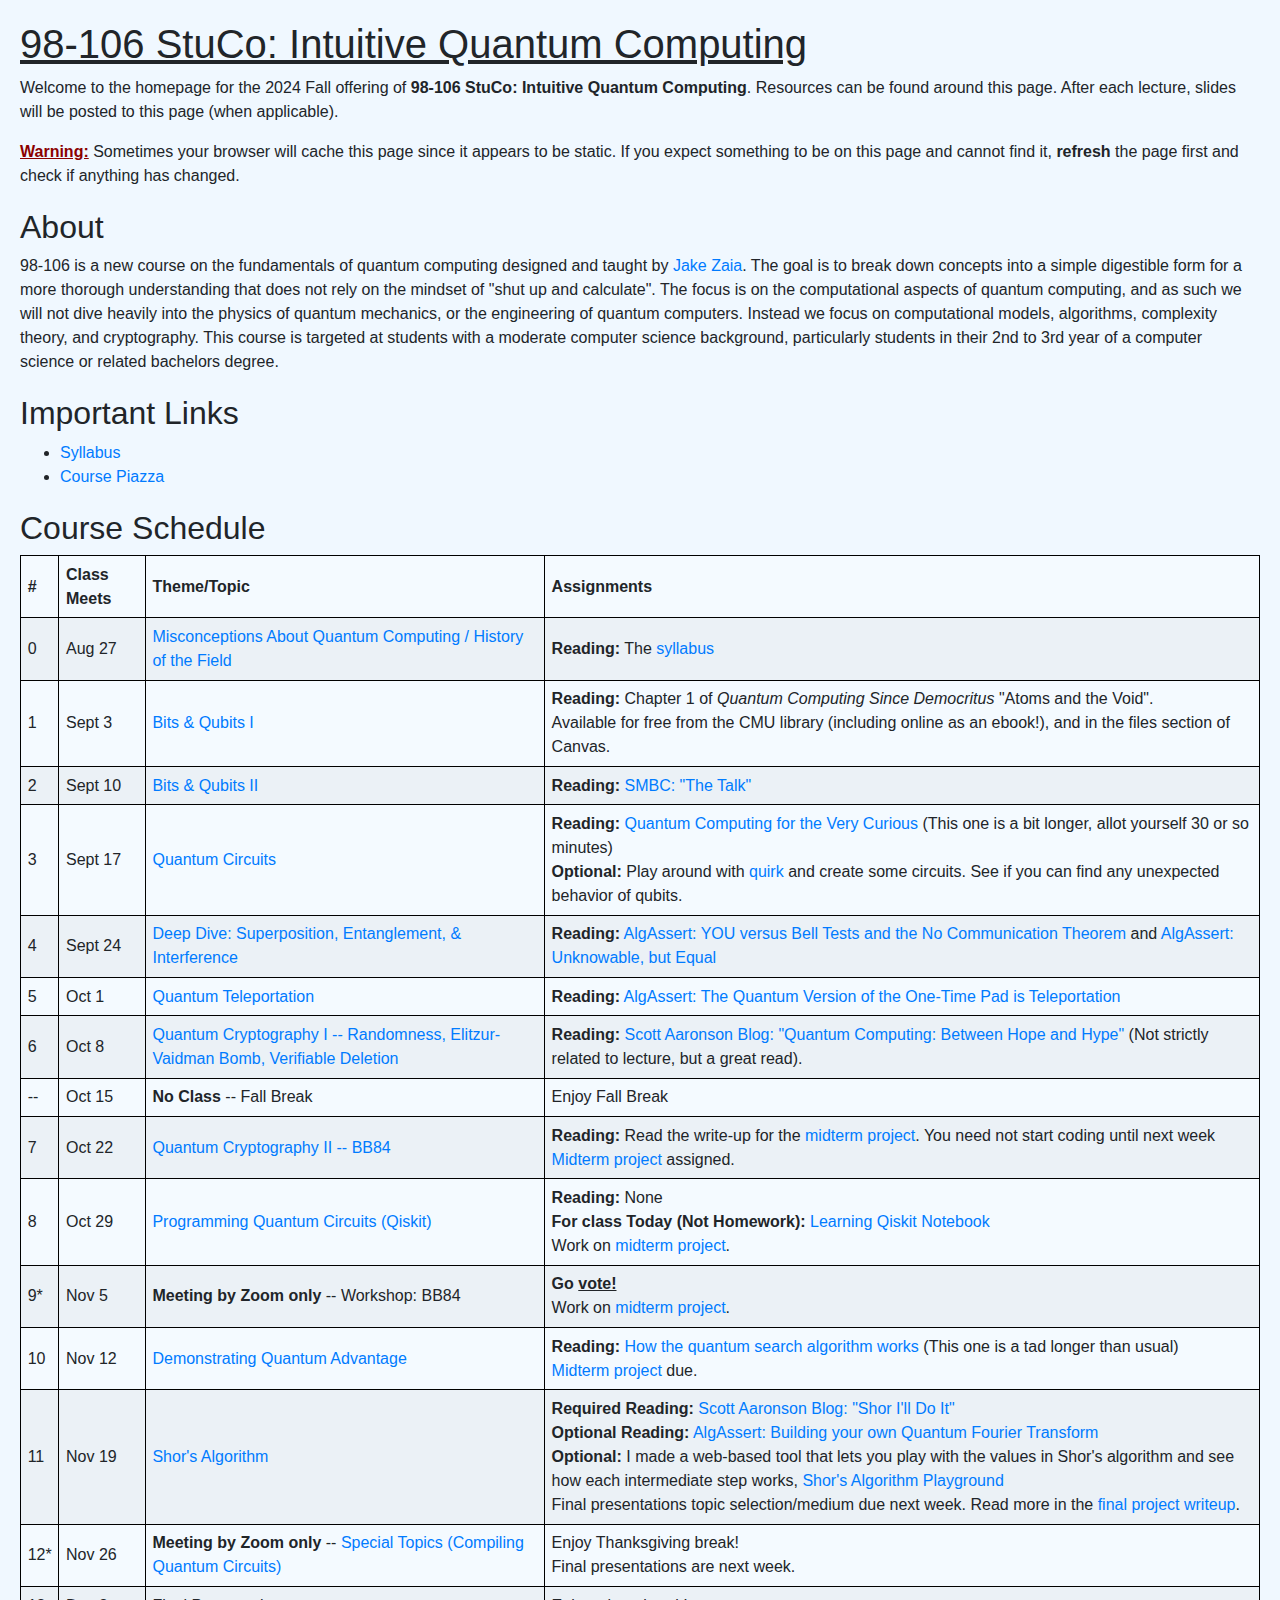
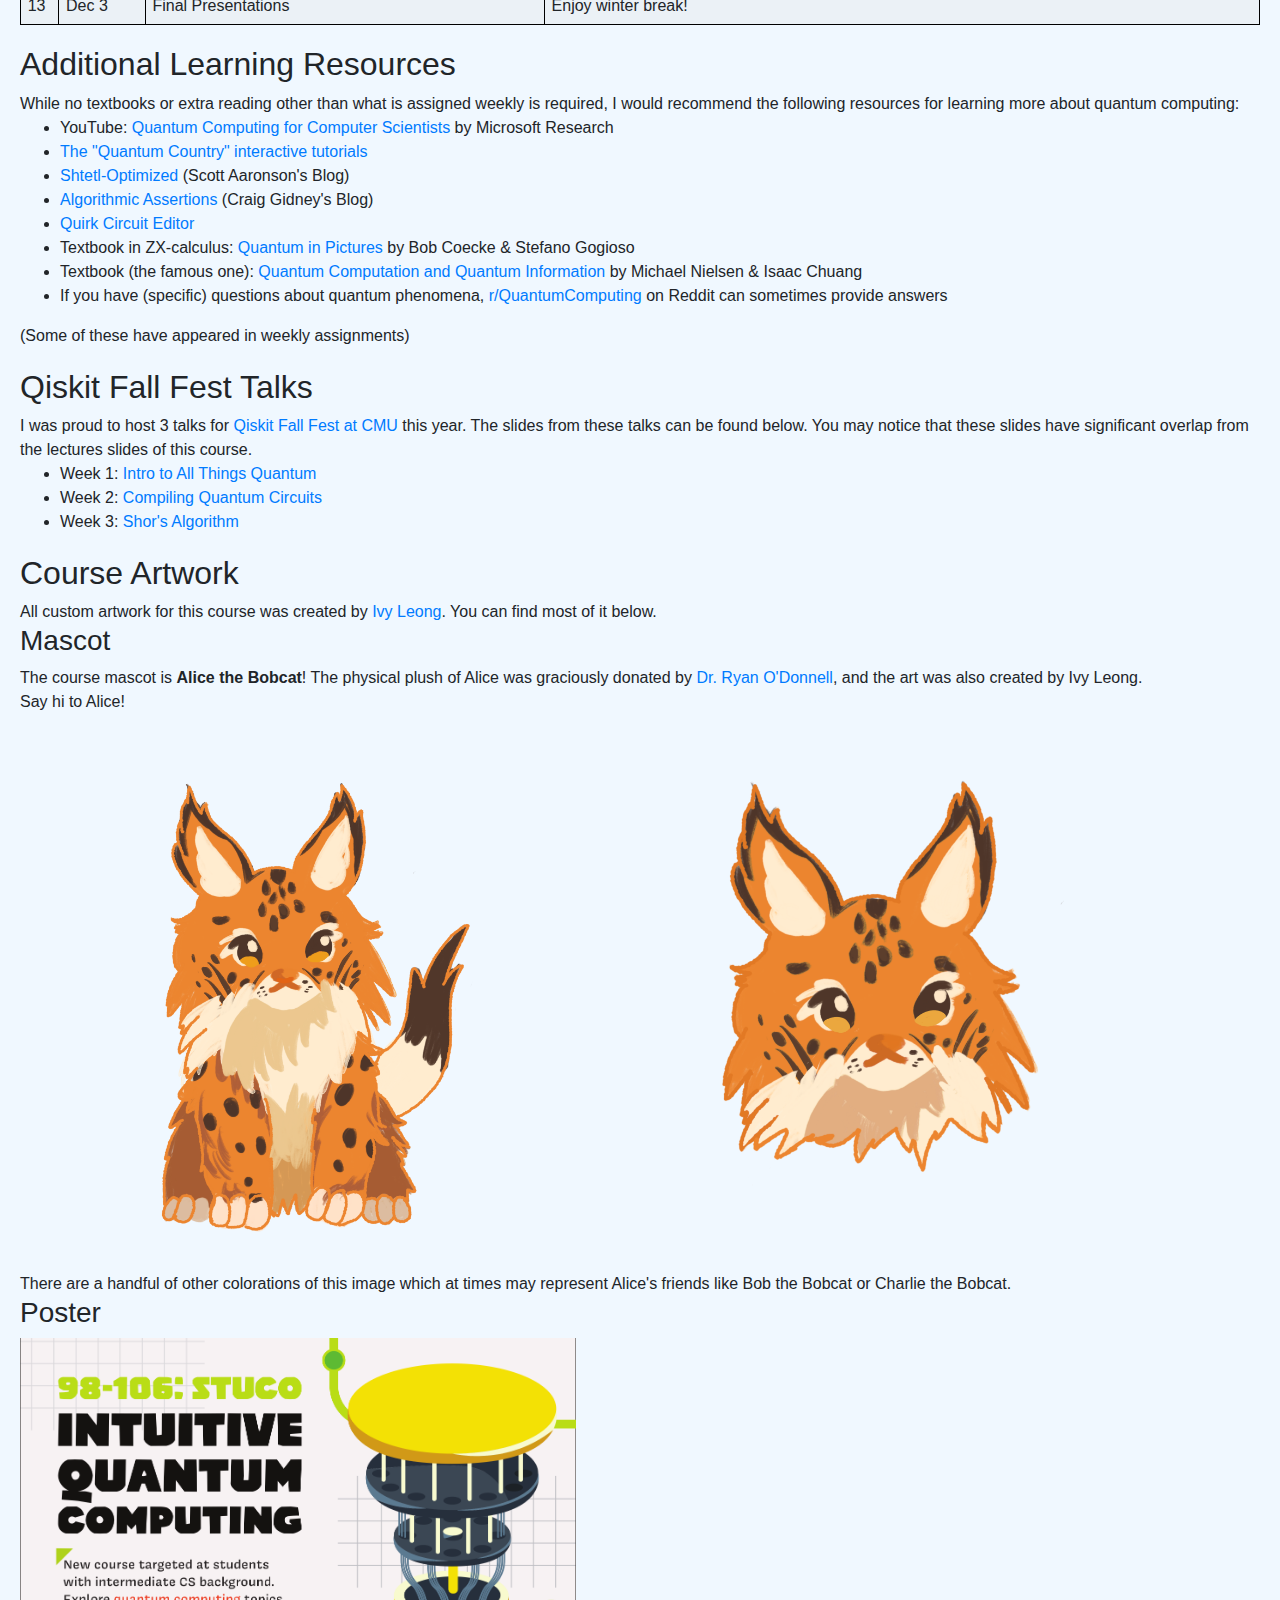
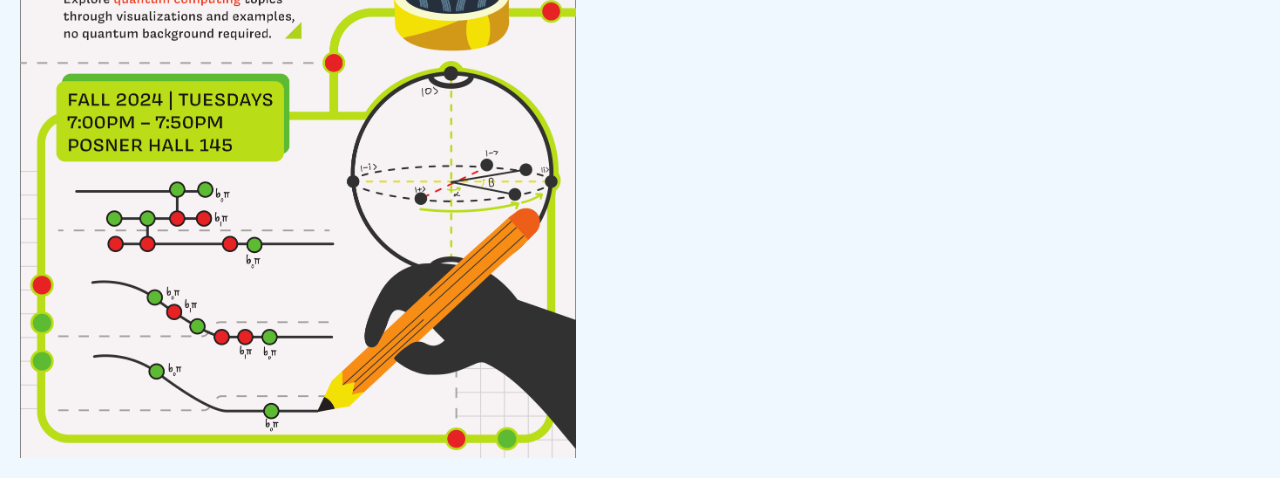
==== commit b9d10555: "Add slides for compilation week" ====
--- a/index.html
+++ b/index.html
@@ -292,7 +292,7 @@
                         Nov 26
                     </td>
                     <td>
-                        <b>Meeting by Zoom only</b> -- Special Topics (Compiling Quantum Circuits)
+                        <b>Meeting by Zoom only</b> -- <a href="https://docs.google.com/presentation/d/17_jmiD2bJOk-7nLpXb4tr6rsTS6wtsXk3fxbzojK9WA/edit?usp=drive_link">Special Topics (Compiling Quantum Circuits)</a>
                     </td>
                     <td>
                         Enjoy Thanksgiving break!
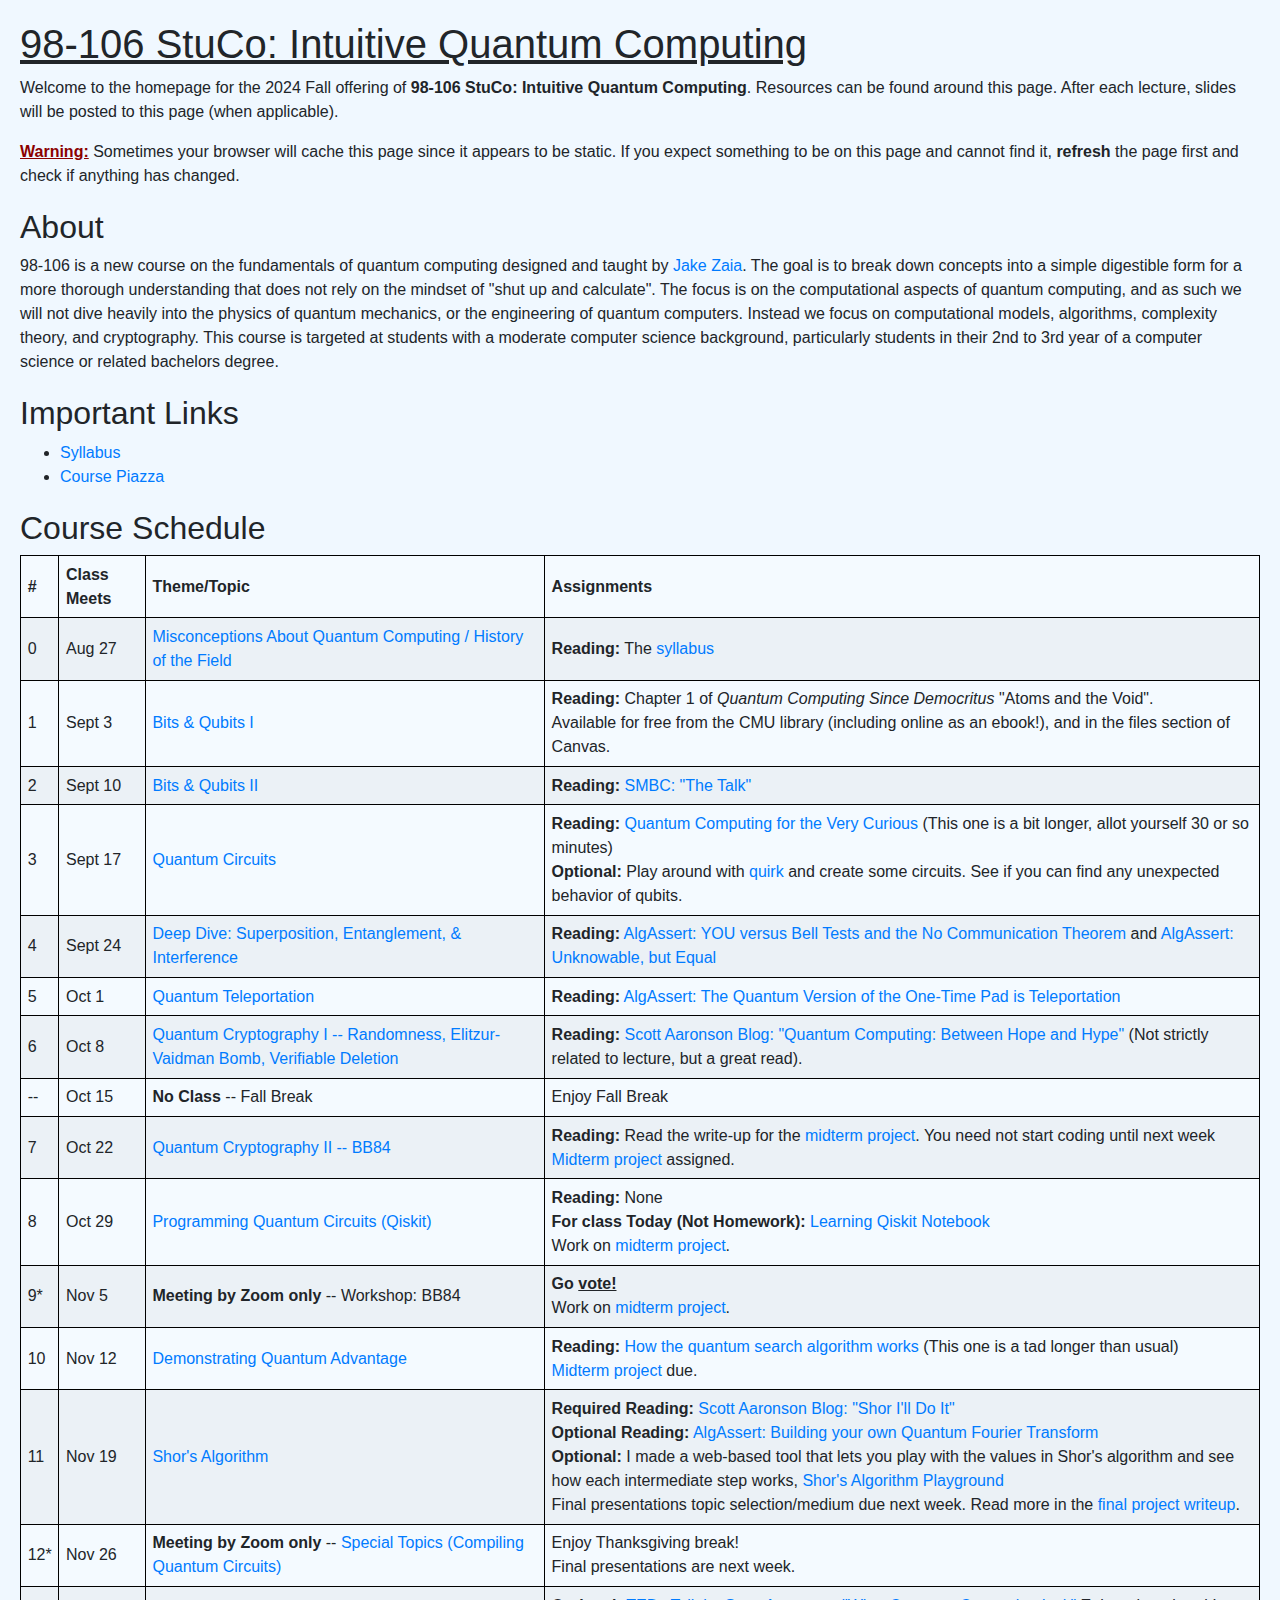
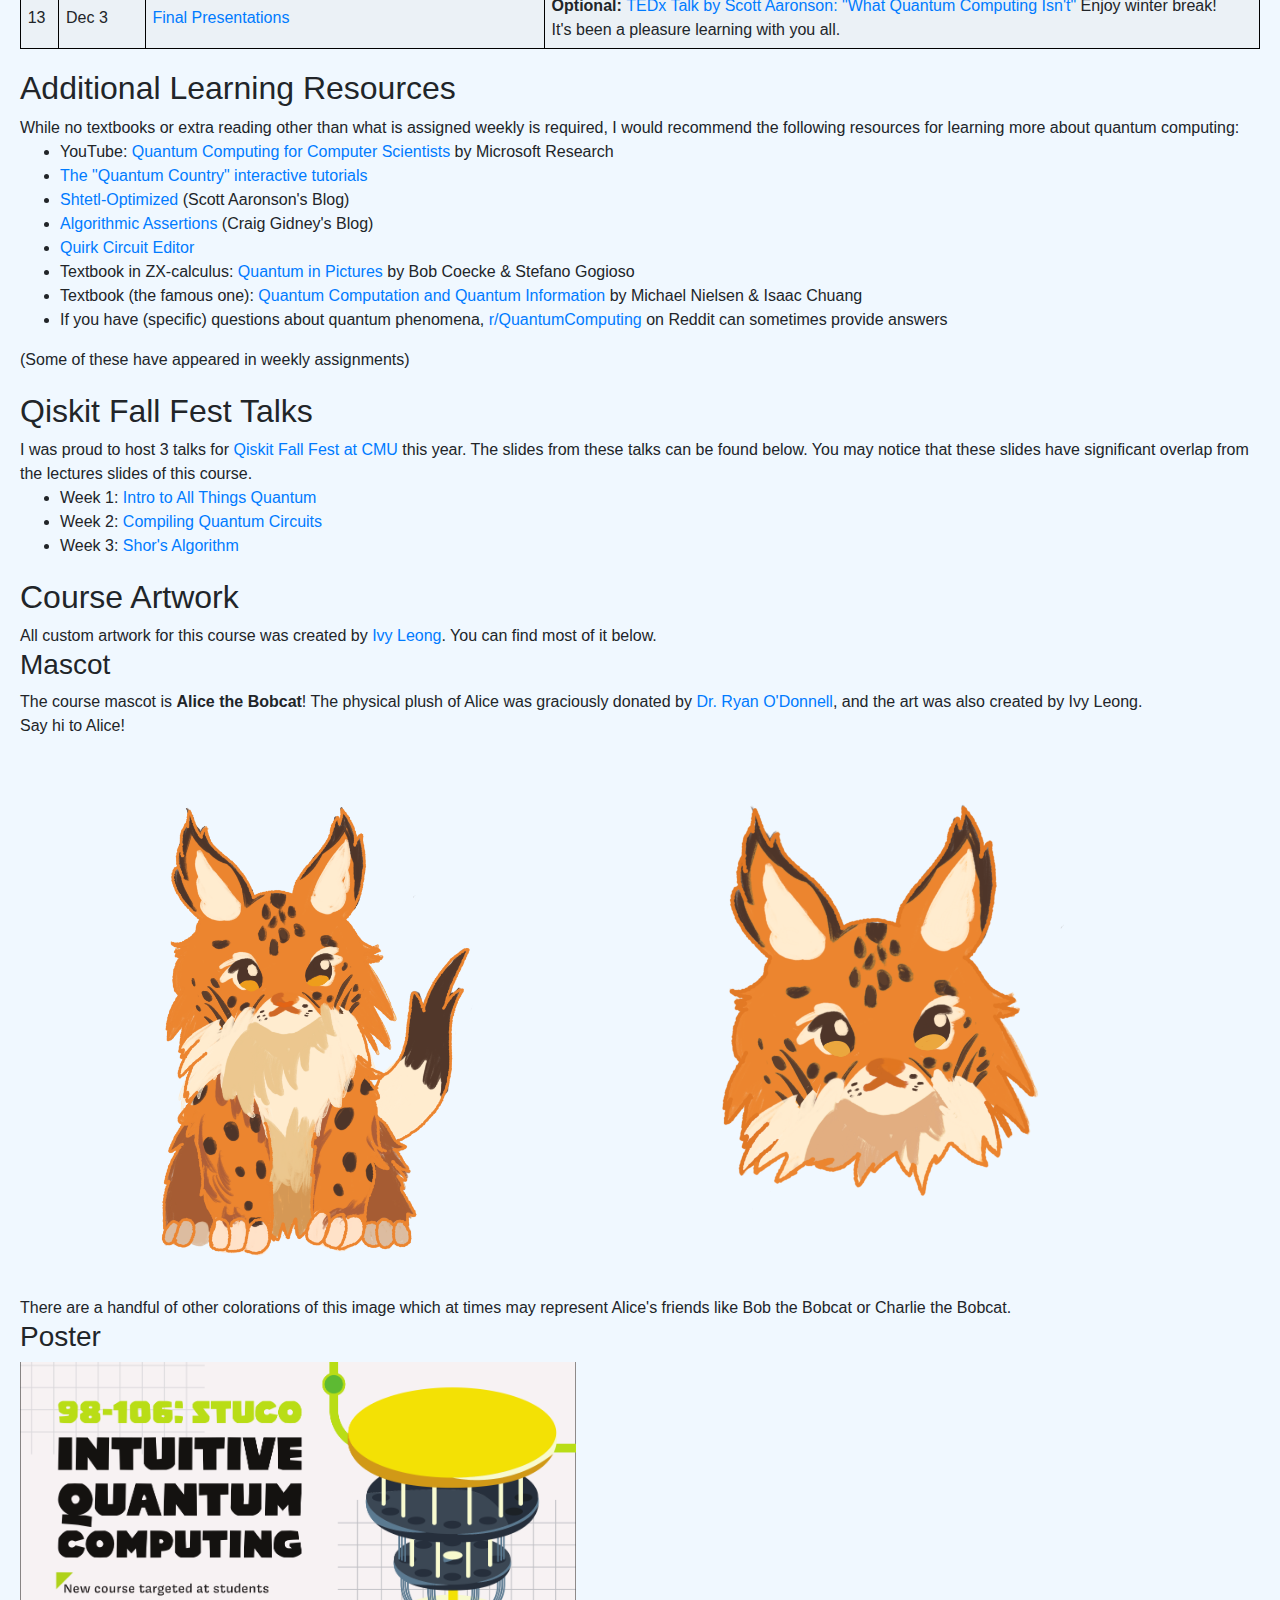
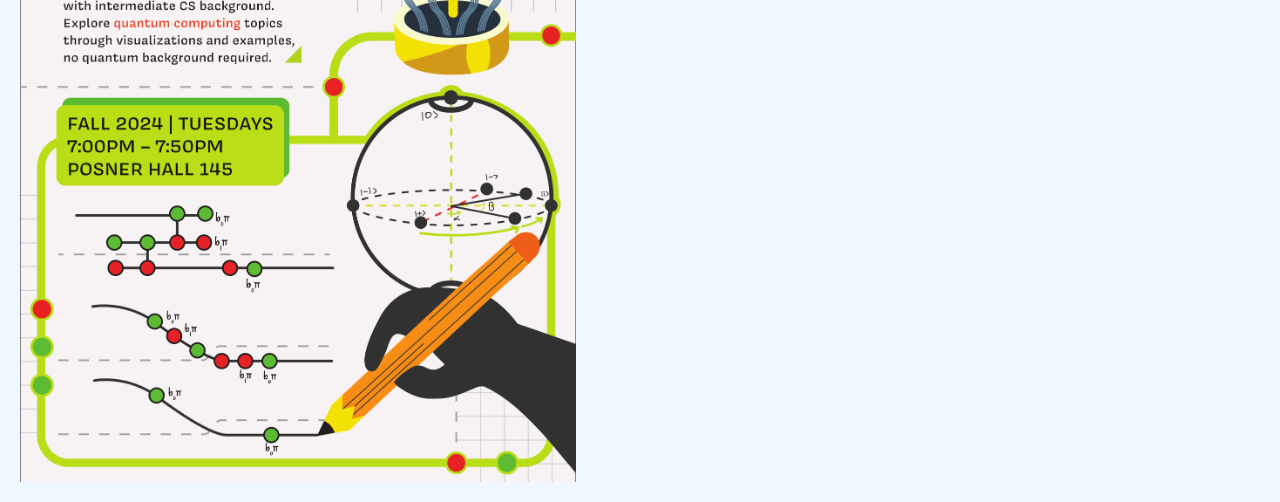
==== commit d7219aa6: "Final week" ====
--- a/index.html
+++ b/index.html
@@ -309,10 +309,13 @@
                         Dec 3
                     </td>
                     <td>
-                        Final Presentations
-                    </td>
-                    <td>
+                        <a href="https://docs.google.com/presentation/d/1F7Lic-WJujB_u6xn8y-3cDmfx_0cAjH1oogtG1a709g/edit?usp=drive_link">Final Presentations</a>
+                    </td>
+                    <td>
+                        <b>Optional: </b> <a href="https://www.youtube.com/watch?v=JvIbrDR1G_c">TEDx Talk by Scott Aaronson: "What Quantum Computing Isn't"</a>
                         Enjoy winter break!
+                        <br />
+                        It's been a pleasure learning with you all.
                     </td>
                 </tr>
             </table>
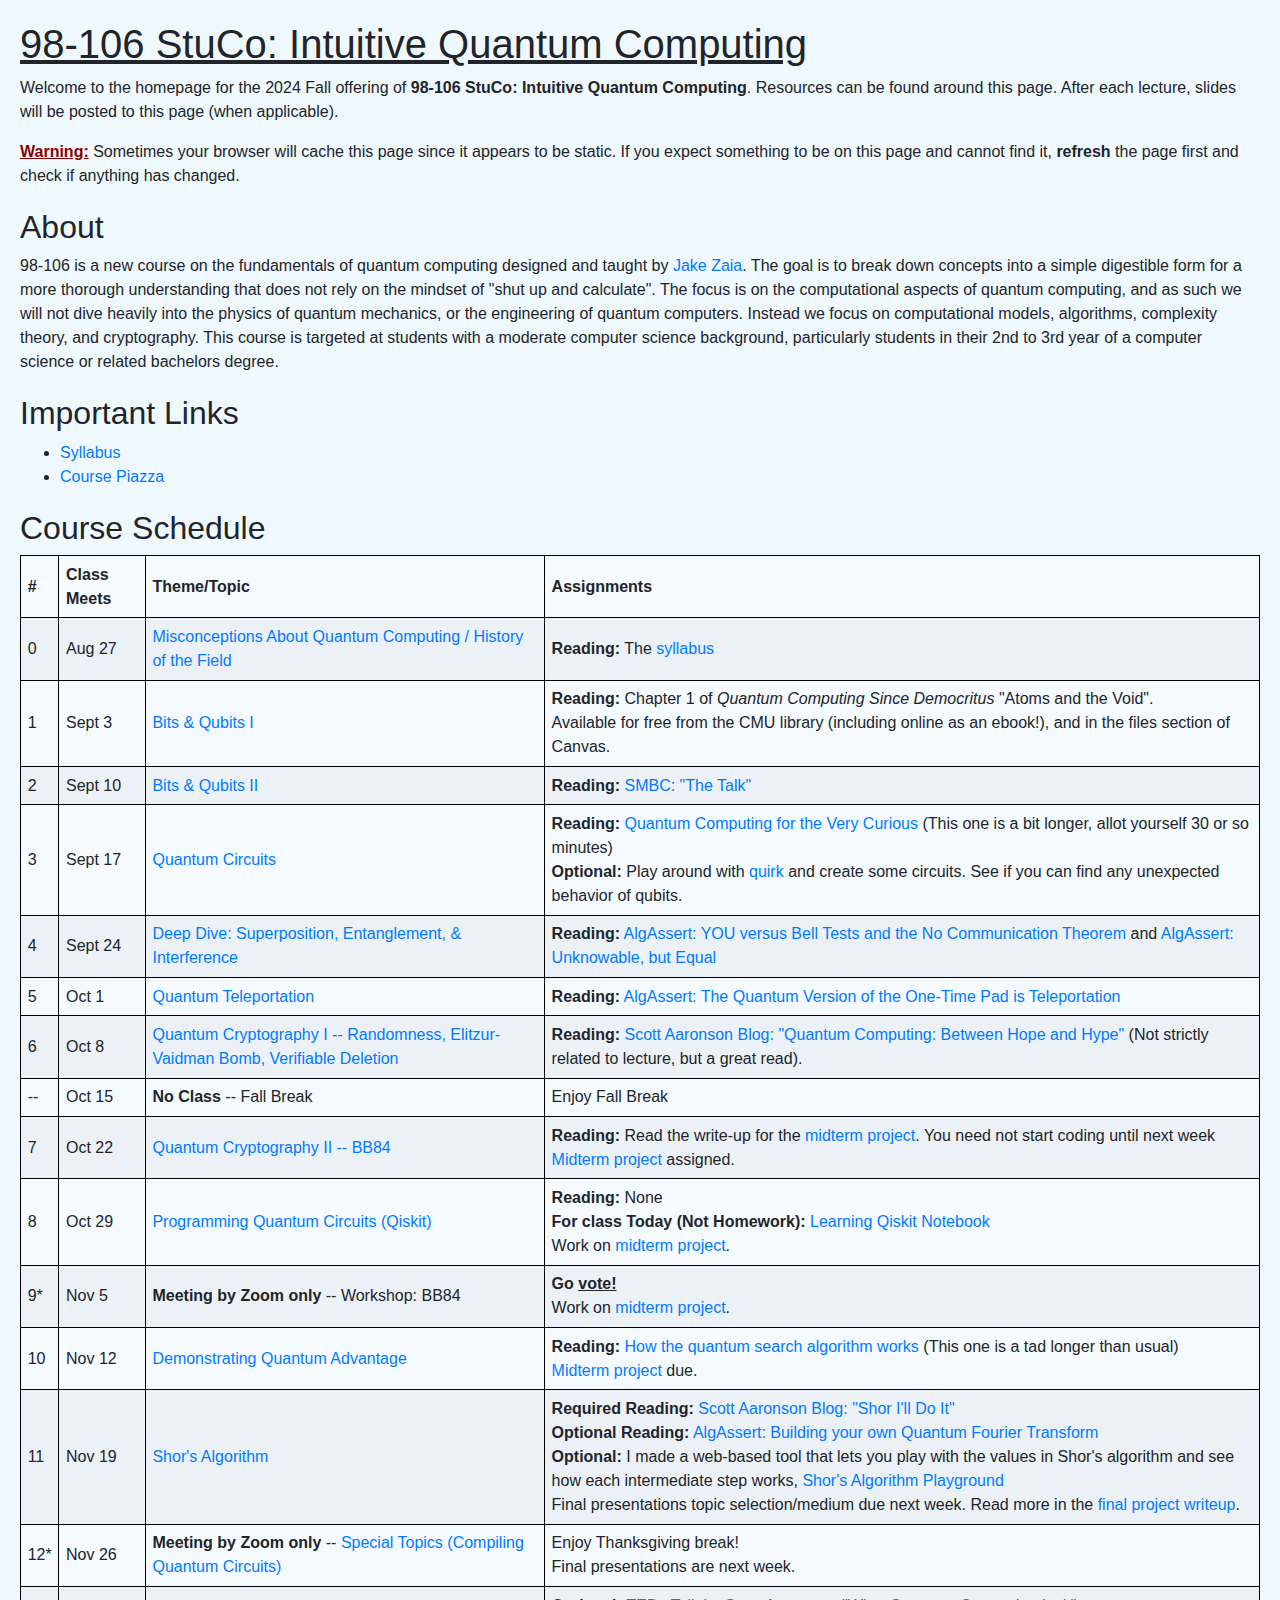
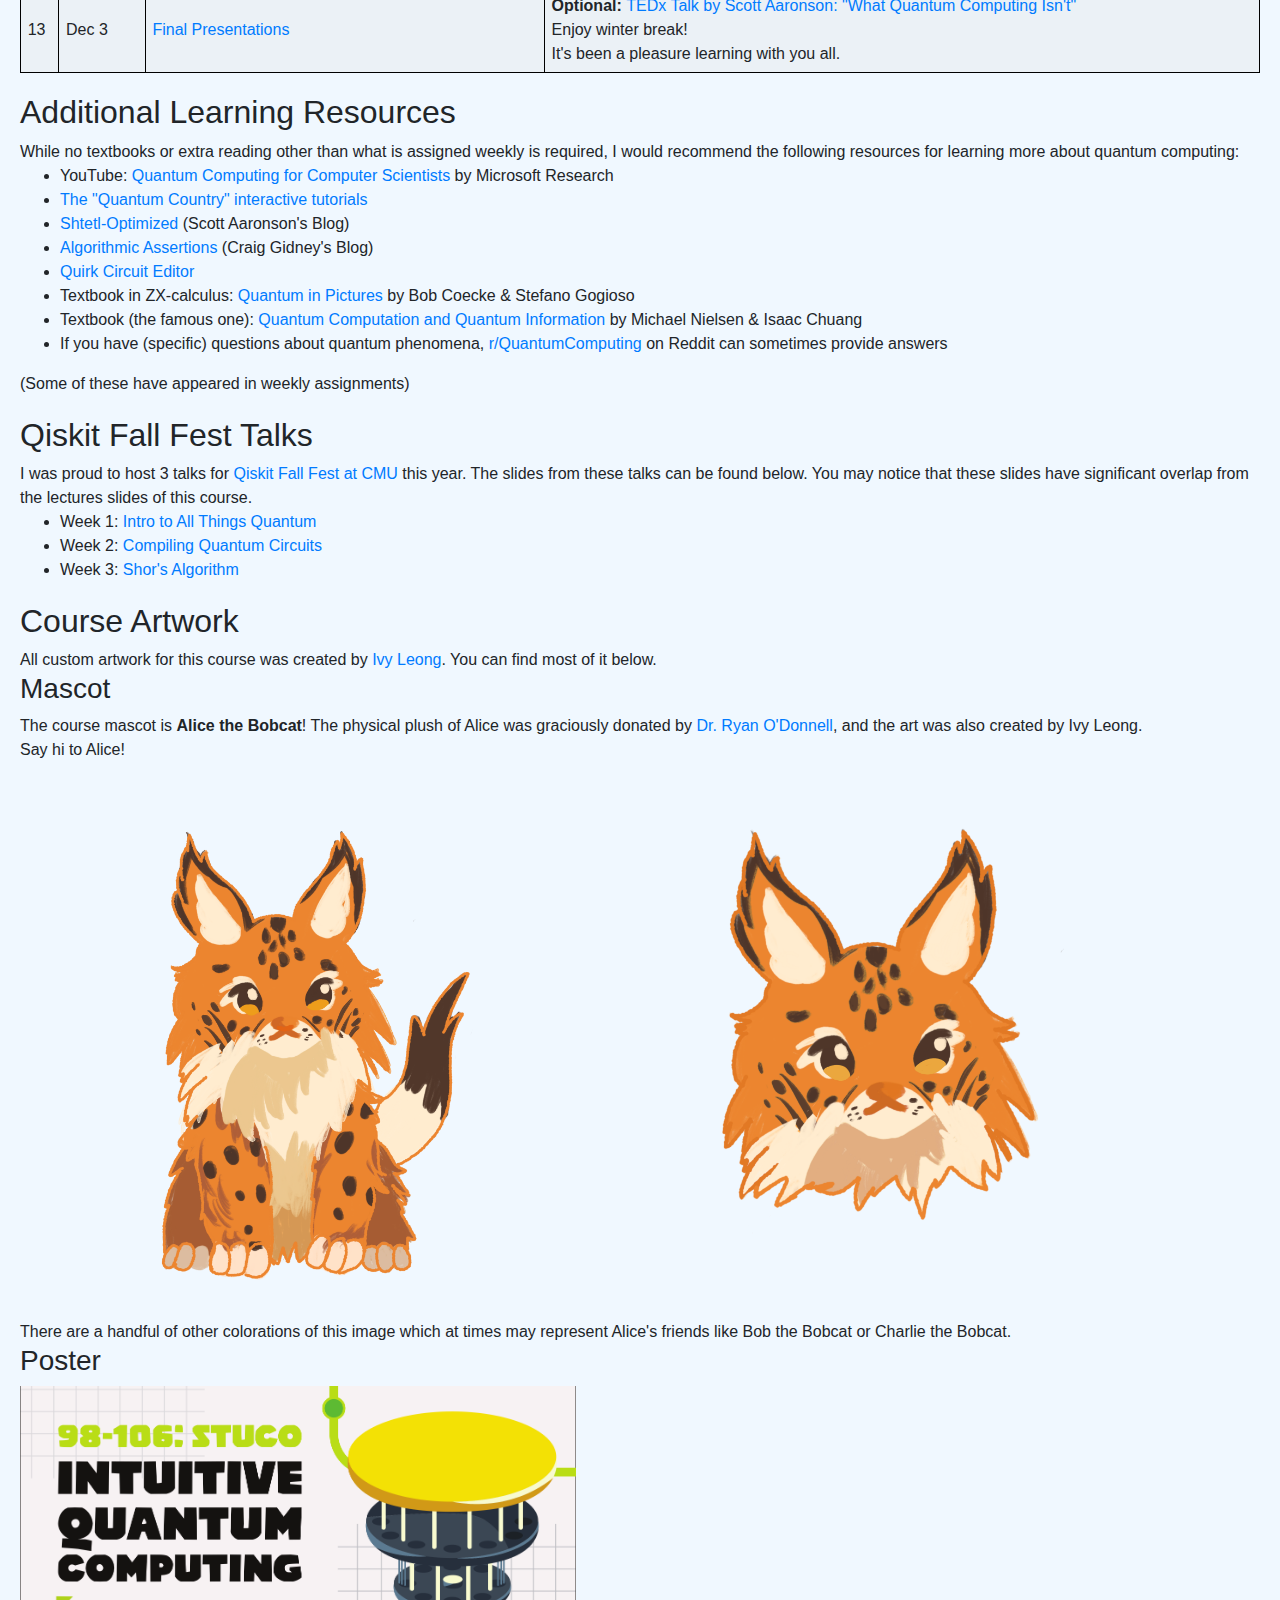
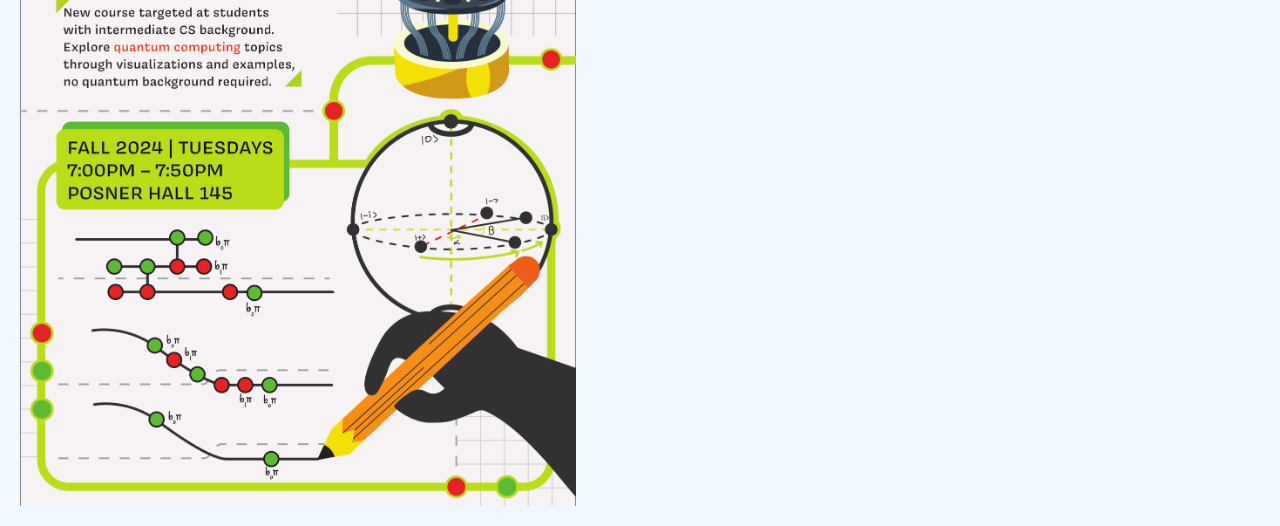
==== commit 909ec4f5: "Fix missing br tag" ====
--- a/index.html
+++ b/index.html
@@ -313,6 +313,7 @@
                     </td>
                     <td>
                         <b>Optional: </b> <a href="https://www.youtube.com/watch?v=JvIbrDR1G_c">TEDx Talk by Scott Aaronson: "What Quantum Computing Isn't"</a>
+                        <br />
                         Enjoy winter break!
                         <br />
                         It's been a pleasure learning with you all.
